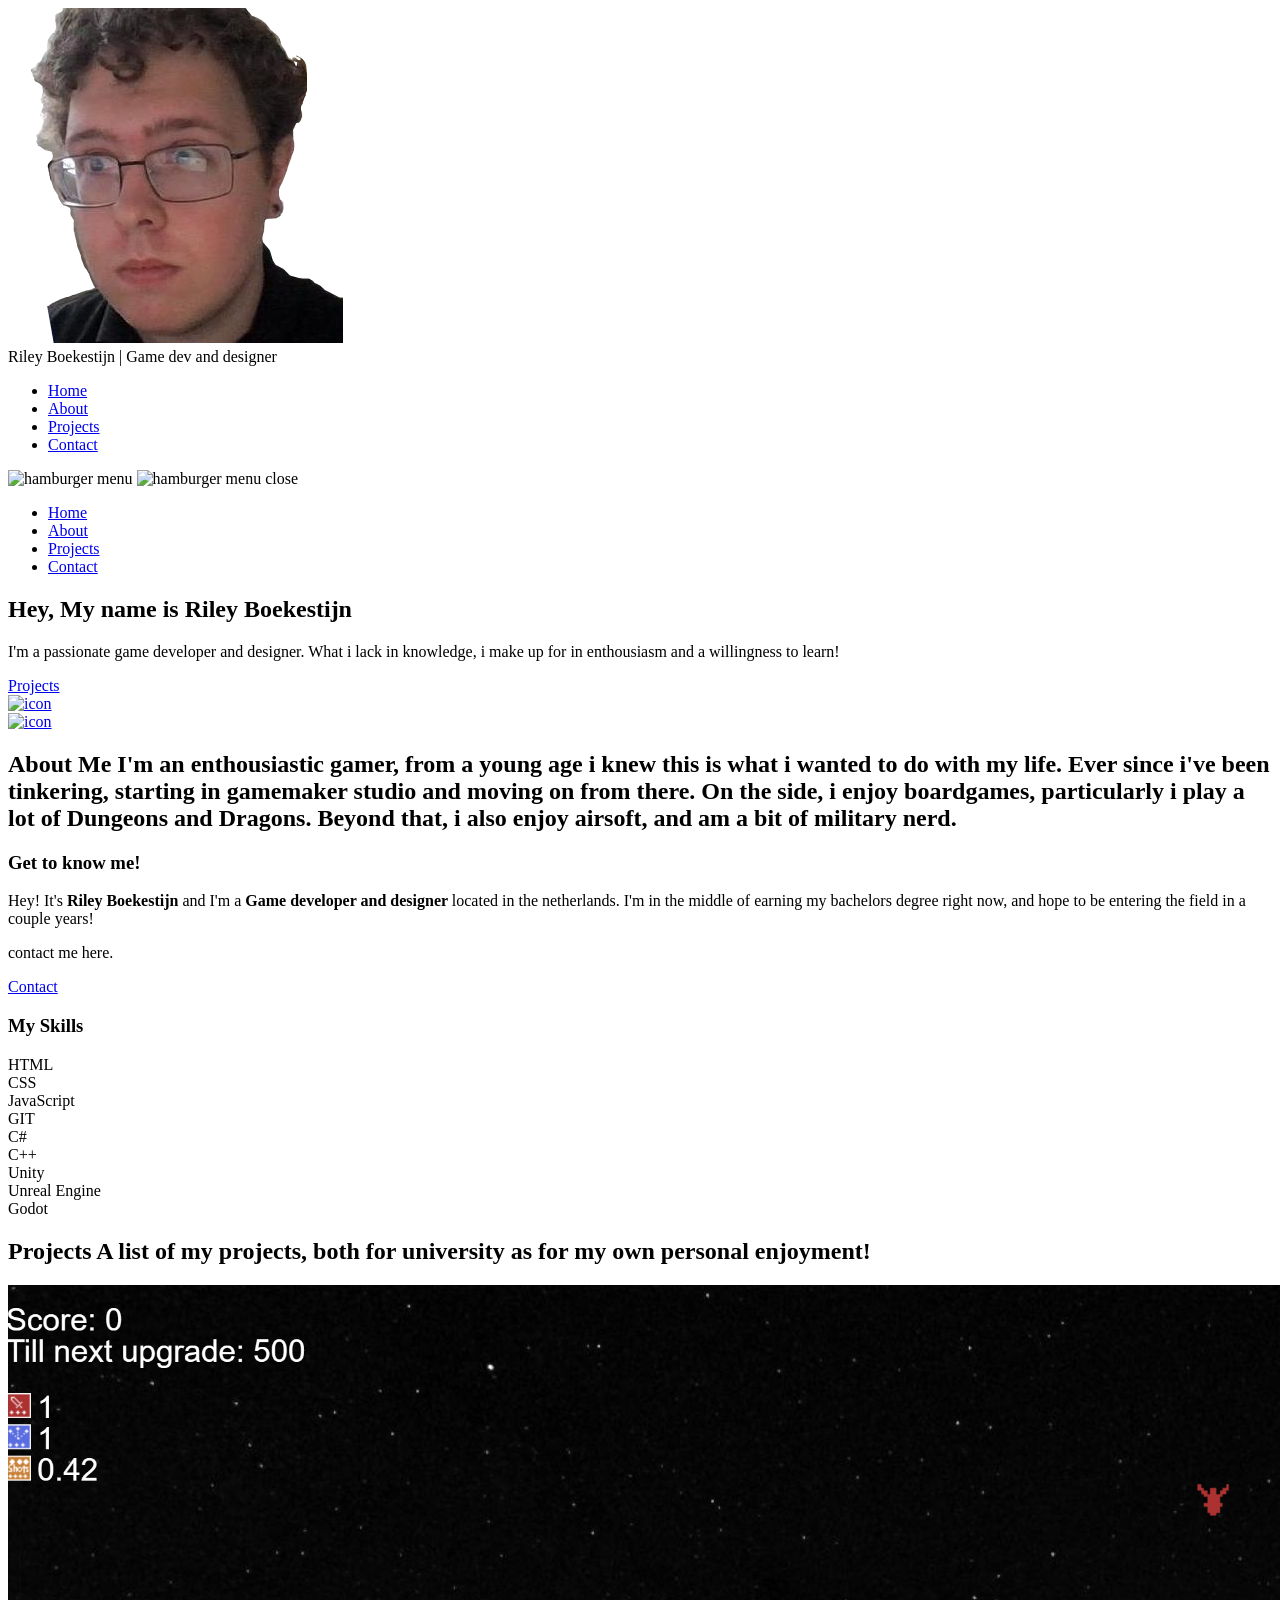
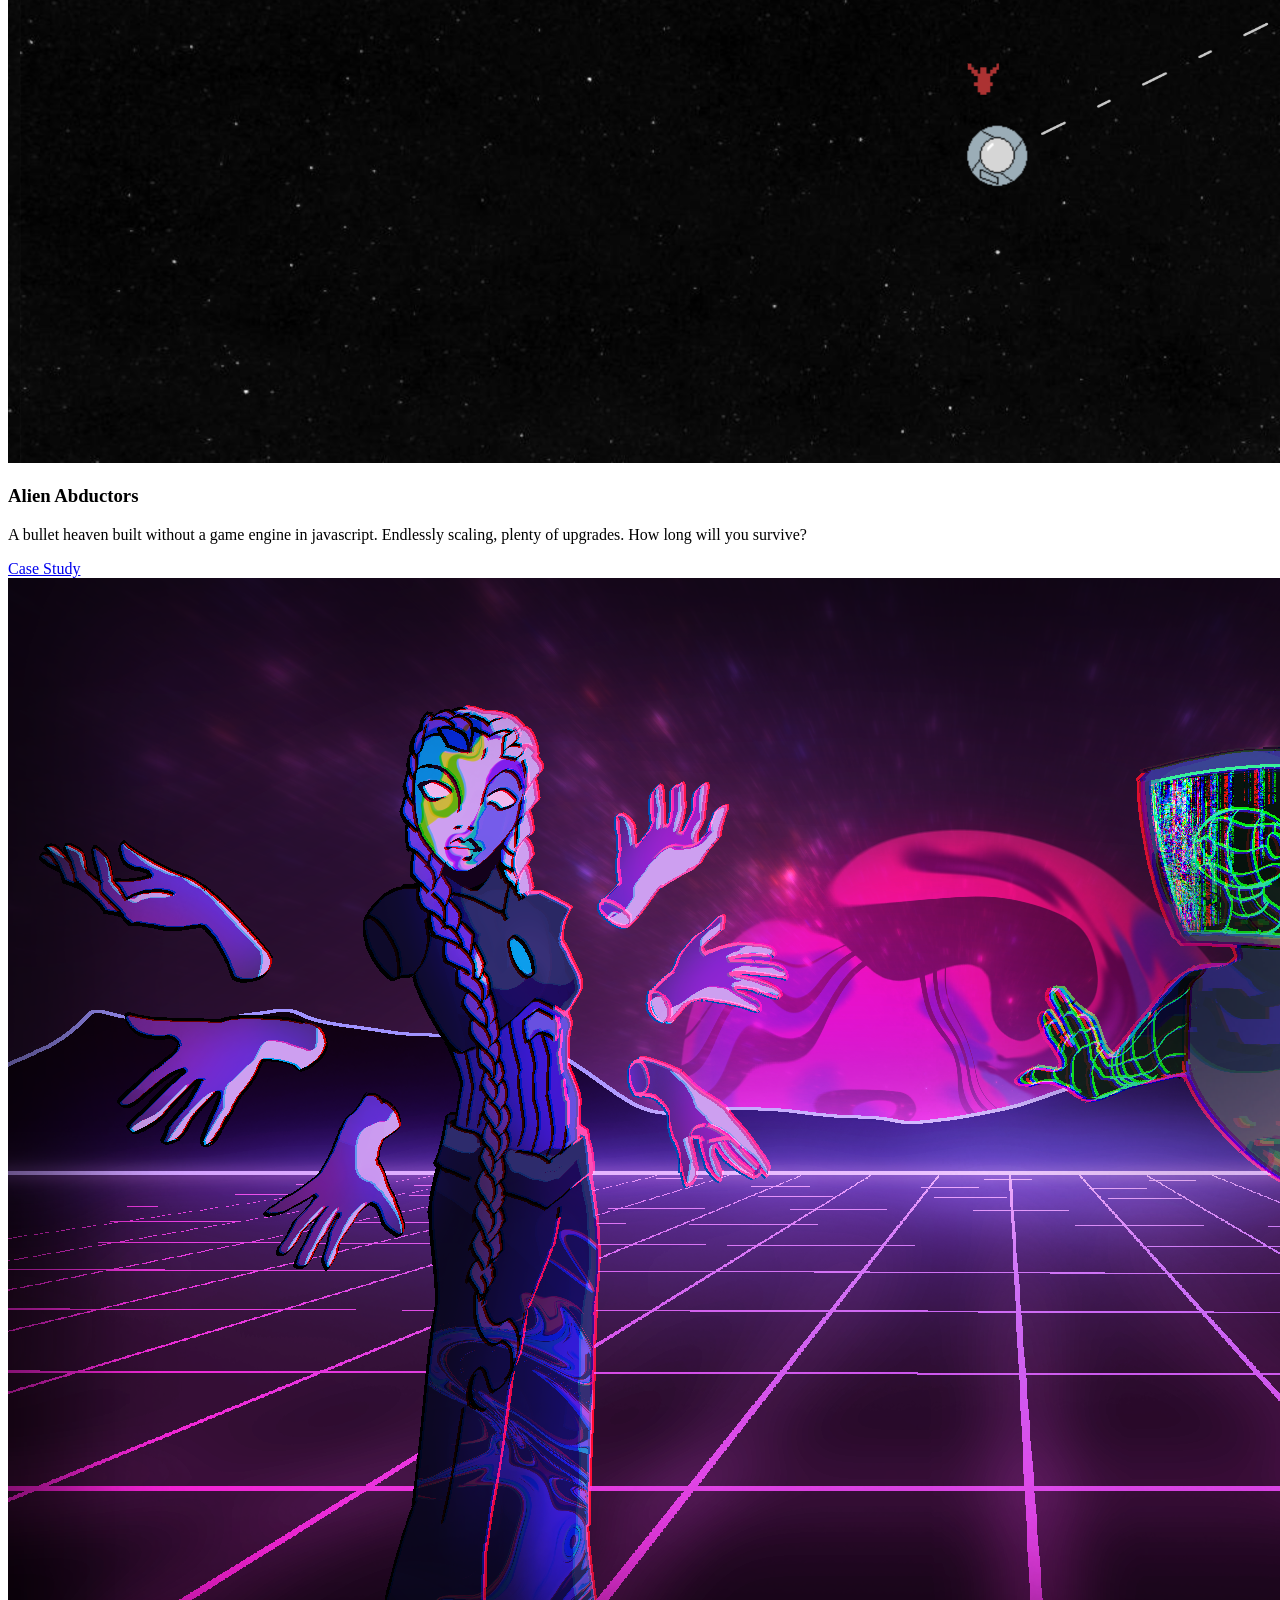
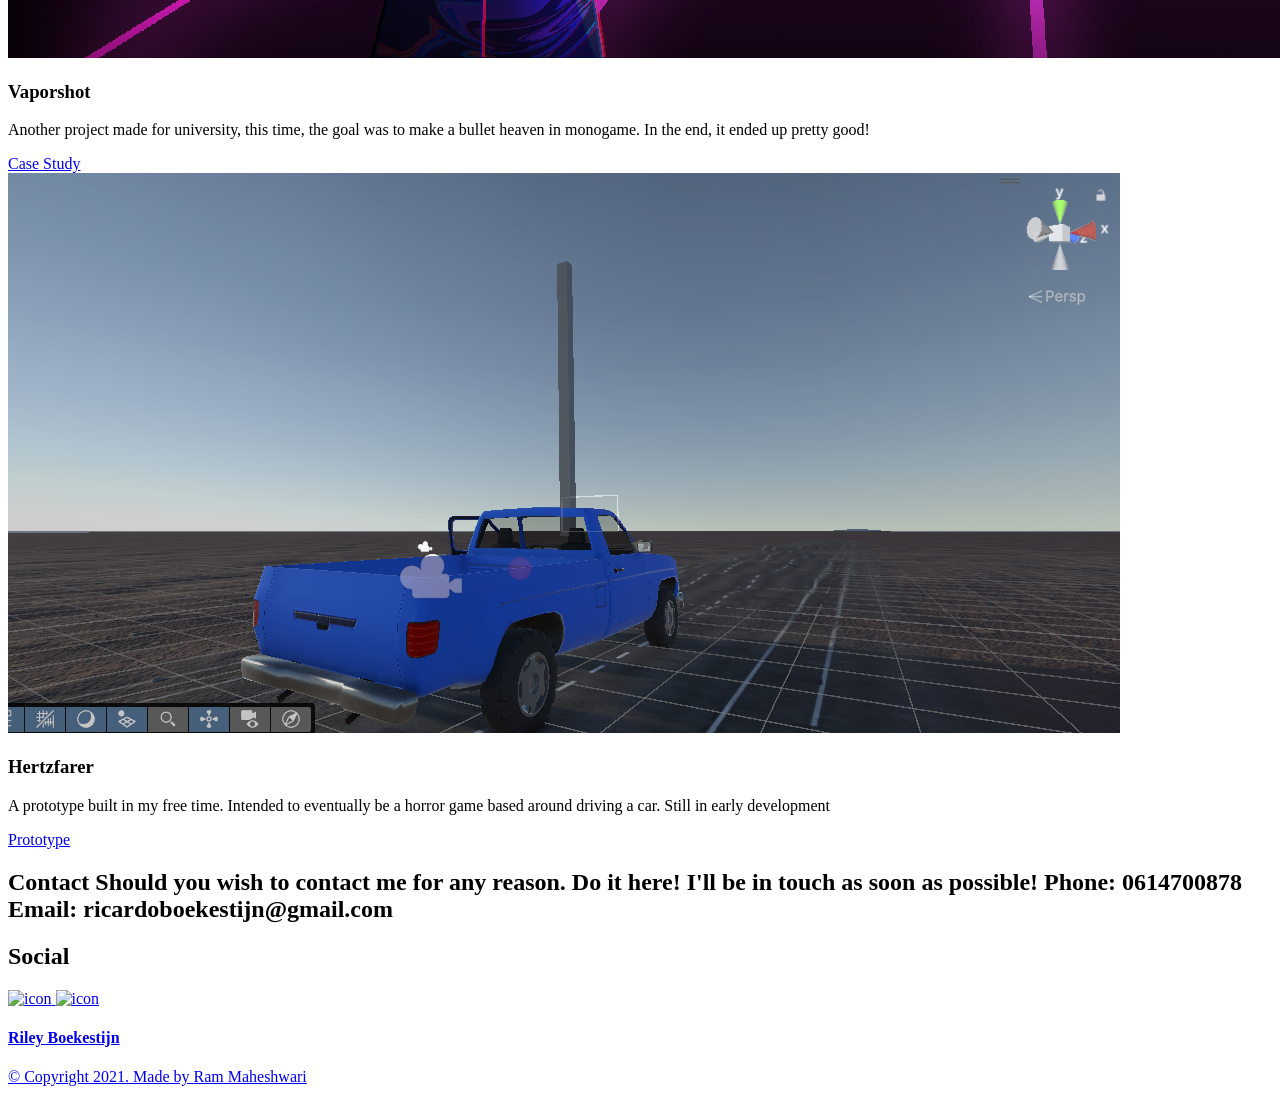
==== index.html @ 30e6d658 "initial commit" ====
<!DOCTYPE html>
<html lang="en">
  <head>
    <meta charset="UTF-8" />
    <meta name="viewport" content="width=device-width, initial-scale=1.0" />
    <meta http-equiv="X-UA-Compatible" content="ie=edge" />
    <title>Riley Boekestijn, Game developer</title>
    <meta name="description" content="Portfolio Template for Developer" />

    <link rel="stylesheet" href="css/style.css" />

    <link rel="preconnect" href="https://fonts.googleapis.com" />
    <link rel="preconnect" href="https://fonts.gstatic.com" crossorigin />
    <link
      href="https://fonts.googleapis.com/css2?family=Source+Sans+Pro:wght@400;600;700;900&display=swap"
      rel="stylesheet"
    />
  </head>
  <body>
    <header class="header">
      <div class="header__content">
        <div class="header__logo-container">
          <div class="header__logo-img-cont">
            <img
              src="./assets/png/me.png"
              alt="Ram Maheshwari Logo Image"
              class="header__logo-img"
            />
          </div>
          <span class="header__logo-sub">Riley Boekestijn | Game dev and designer</span>
        </div>
        <div class="header__main">
          <ul class="header__links">
            <li class="header__link-wrapper">
              <a href="./index.html" class="header__link"> Home </a>
            </li>
            <li class="header__link-wrapper">
              <a href="./index.html#about" class="header__link">About </a>
            </li>
            <li class="header__link-wrapper">
              <a href="./index.html#projects" class="header__link">
                Projects
              </a>
            </li>
            <li class="header__link-wrapper">
              <a href="./index.html#contact" class="header__link"> Contact </a>
            </li>
          </ul>
          <div class="header__main-ham-menu-cont">
            <img
              src="./assets/svg/ham-menu.svg"
              alt="hamburger menu"
              class="header__main-ham-menu"
            />
            <img
              src="./assets/svg/ham-menu-close.svg"
              alt="hamburger menu close"
              class="header__main-ham-menu-close d-none"
            />
          </div>
        </div>
      </div>
      <div class="header__sm-menu">
        <div class="header__sm-menu-content">
          <ul class="header__sm-menu-links">
            <li class="header__sm-menu-link">
              <a href="./index.html"> Home </a>
            </li>

            <li class="header__sm-menu-link">
              <a href="./index.html#about"> About </a>
            </li>

            <li class="header__sm-menu-link">
              <a href="./index.html#projects"> Projects </a>
            </li>

            <li class="header__sm-menu-link">
              <a href="./index.html#contact"> Contact </a>
            </li>
          </ul>
        </div>
      </div>
    </header>
    <section class="home-hero">
      <div class="home-hero__content">
        <h1 class="heading-primary">Hey, My name is Riley Boekestijn</h1>
        <div class="home-hero__info">
          <p class="text-primary">
              I'm a passionate game developer and designer. What i lack in knowledge, i make up for in enthousiasm and
              a willingness to learn!
          </p>
        </div>
        <div class="home-hero__cta">
          <a href="#projects" class="btn btn--bg">Projects</a>
        </div>
      </div>
      <div class="home-hero__socials">
        <div class="home-hero__social">
          <a href="https://www.linkedin.com/in/ricardo-boekestijn-013bb01bb" class="home-hero__social-icon-link">
            <img
              src="./assets/png/linkedin-ico.png"
              alt="icon"
              class="home-hero__social-icon"
            />
          </a>
        </div>
        <div class="home-hero__social">
          <a href="https://github.com/Ricco5573" class="home-hero__social-icon-link">
            <img
              src="./assets/png/github-ico.png"
              alt="icon"
              class="home-hero__social-icon"
            />
          </a>
        </div>
      </div>
      <div class="home-hero__mouse-scroll-cont">
        <div class="mouse"></div>
      </div>
    </section>
    <section id="about" class="about sec-pad">
      <div class="main-container">
        <h2 class="heading heading-sec heading-sec__mb-med">
          <span class="heading-sec__main">About Me</span>
          <span class="heading-sec__sub">
            I'm an enthousiastic gamer, from a young age i knew this is what i wanted to do with my life.
            Ever since i've been tinkering, starting in gamemaker studio and moving on from there.
            On the side, i enjoy boardgames, particularly i play a lot of Dungeons and Dragons. 
            Beyond that, i also enjoy airsoft, and am a bit of military nerd.
          </span>
        </h2>
        <div class="about__content">
          <div class="about__content-main">
            <h3 class="about__content-title">Get to know me!</h3>
            <div class="about__content-details">
              <p class="about__content-details-para">
                Hey! It's
                <strong>Riley Boekestijn</strong>
                and I'm a <strong> Game developer and designer </strong> located in
                the netherlands. I'm in the middle of earning my bachelors degree right now, 
                and hope to be entering the field in a couple years! 
              </p>
              <p class="about__content-details-para">
                contact me here.
              </p>
            </div>
            <a href="#contact" class="btn btn--med btn--theme dynamicBgClr"
              >Contact</a
            >
          </div>
          <div class="about__content-skills">
            <h3 class="about__content-title">My Skills</h3>
            <div class="skills">
              <div class="skills__skill">HTML</div>
              <div class="skills__skill">CSS</div>
              <div class="skills__skill">JavaScript</div>
              <div class="skills__skill">GIT</div>
              <div class="skills__skill">C#</div>
              <div class="skills__skill">C++</div>
              <div class="skills__skill">Unity</div>
              <div class="skills__skill">Unreal Engine</div>
              <div class="skills__skill">Godot</div>
            </div>
          </div>
        </div>
      </div>
    </section>
    <section id="projects" class="projects sec-pad">
      <div class="main-container">
        <h2 class="heading heading-sec heading-sec__mb-bg">
          <span class="heading-sec__main">Projects</span>
          <span class="heading-sec__sub">
            A list of my projects, both for university as for my own personal enjoyment!
          </span>
        </h2>

        <div class="projects__content">
          <div class="projects__row">
            <div class="projects__row-img-cont">
              <img
                src="./assets/png/Game1.png"
                alt="Software Screenshot"
                class="projects__row-img"
                loading="lazy"
              />
            </div>
            <div class="projects__row-content">
              <h3 class="projects__row-content-title">Alien Abductors</h3>
              <p class="projects__row-content-desc">
                A bullet heaven built without a game engine in javascript.
                Endlessly scaling, plenty of upgrades. How long will you survive?
              </p>
              <a
                href="./project-1.html"
                class="btn btn--med btn--theme dynamicBgClr"
                target="_blank"
                >Case Study</a
              >
            </div>
          </div>
          <div class="projects__row">
            <div class="projects__row-img-cont">
              <img
                src="./assets/png/Game2.png"
                alt="Software Screenshot"
                class="projects__row-img"
                loading="lazy"
              />
            </div>
            <div class="projects__row-content">
              <h3 class="projects__row-content-title">Vaporshot</h3>
              <p class="projects__row-content-desc">
                Another project made for university, this time, the goal was to make a 
                bullet heaven in monogame. In the end, it ended up pretty good!
              </p>
              <a
                href="./project-2.html"
                class="btn btn--med btn--theme dynamicBgClr"
                target="_blank"
                >Case Study</a
              >
            </div>
          </div>
          <div class="projects__row">
            <div class="projects__row-img-cont">
              <img
                src="./assets/png//prototype.png"
                alt="Software Screenshot"
                class="projects__row-img"
                loading="lazy"
              />
            </div>
            <div class="projects__row-content">
              <h3 class="projects__row-content-title">Hertzfarer</h3>
              <p class="projects__row-content-desc">
                A prototype built in my free time. Intended to eventually be a horror game based around
                driving a car. Still in early development
              </p>
              <a
                href="./project-3.html"
                class="btn btn--med btn--theme dynamicBgClr"
                target="_blank"
                >Prototype</a
              >
            </div>
          </div>
        </div>
      </div>
    </section>
    <section id="contact" class="contact sec-pad dynamicBg">
      <div class="main-container">
        <h2 class="heading heading-sec heading-sec__mb-med">
          <span class="heading-sec__main heading-sec__main--lt">Contact</span>
          <span class="heading-sec__sub heading-sec__sub--lt">
            Should you wish to contact me for any reason. Do it here! I'll be in touch as soon as possible!
          </span>
          <span class="heading-sec__sub heading-sec__sub--lt">
            Phone: 0614700878
            Email: ricardoboekestijn@gmail.com  
          </span>
        </h2>
      </div>
    </section>
    <footer class="main-footer">
      <div class="main-container">
        <div class="main-footer__upper">
          <div class="main-footer__row main-footer__row-1">
            <h2 class="heading heading-sm main-footer__heading-sm">
              <span>Social</span>
            </h2>
            <div class="main-footer__social-cont">
              <a target="_blank" rel="noreferrer" href="https://www.linkedin.com/in/ricardo-boekestijn-013bb01bb">
                <img
                  class="main-footer__icon"
                  src="./assets/png/linkedin-ico.png"
                  alt="icon"
                />
              </a>
              <a target="_blank" rel="noreferrer" href="https://github.com/Ricco5573">
                <img
                  class="main-footer__icon"
                  src="./assets/png/github-ico.png"
                  alt="icon"
                />
            </div>
          </div>
          <div class="main-footer__row main-footer__row-2">
            <h4 class="heading heading-sm text-lt">Riley Boekestijn</h4>
            <p class="main-footer__short-desc">
              
            </p>
          </div>
        </div>

        <!-- If you give me some credit or shoutout here by linking to my website, then it will be a big thing for me and will help me a lot :) -->
        <div class="main-footer__lower">
          &copy; Copyright 2021. Made by
          <a rel="noreferrer" target="_blank" href="https://rammaheshwari.com"
            >Ram Maheshwari</a
          >
        </div>
      </div>
    </footer>

    <script src="./index.js"></script>
  </body>
</html>
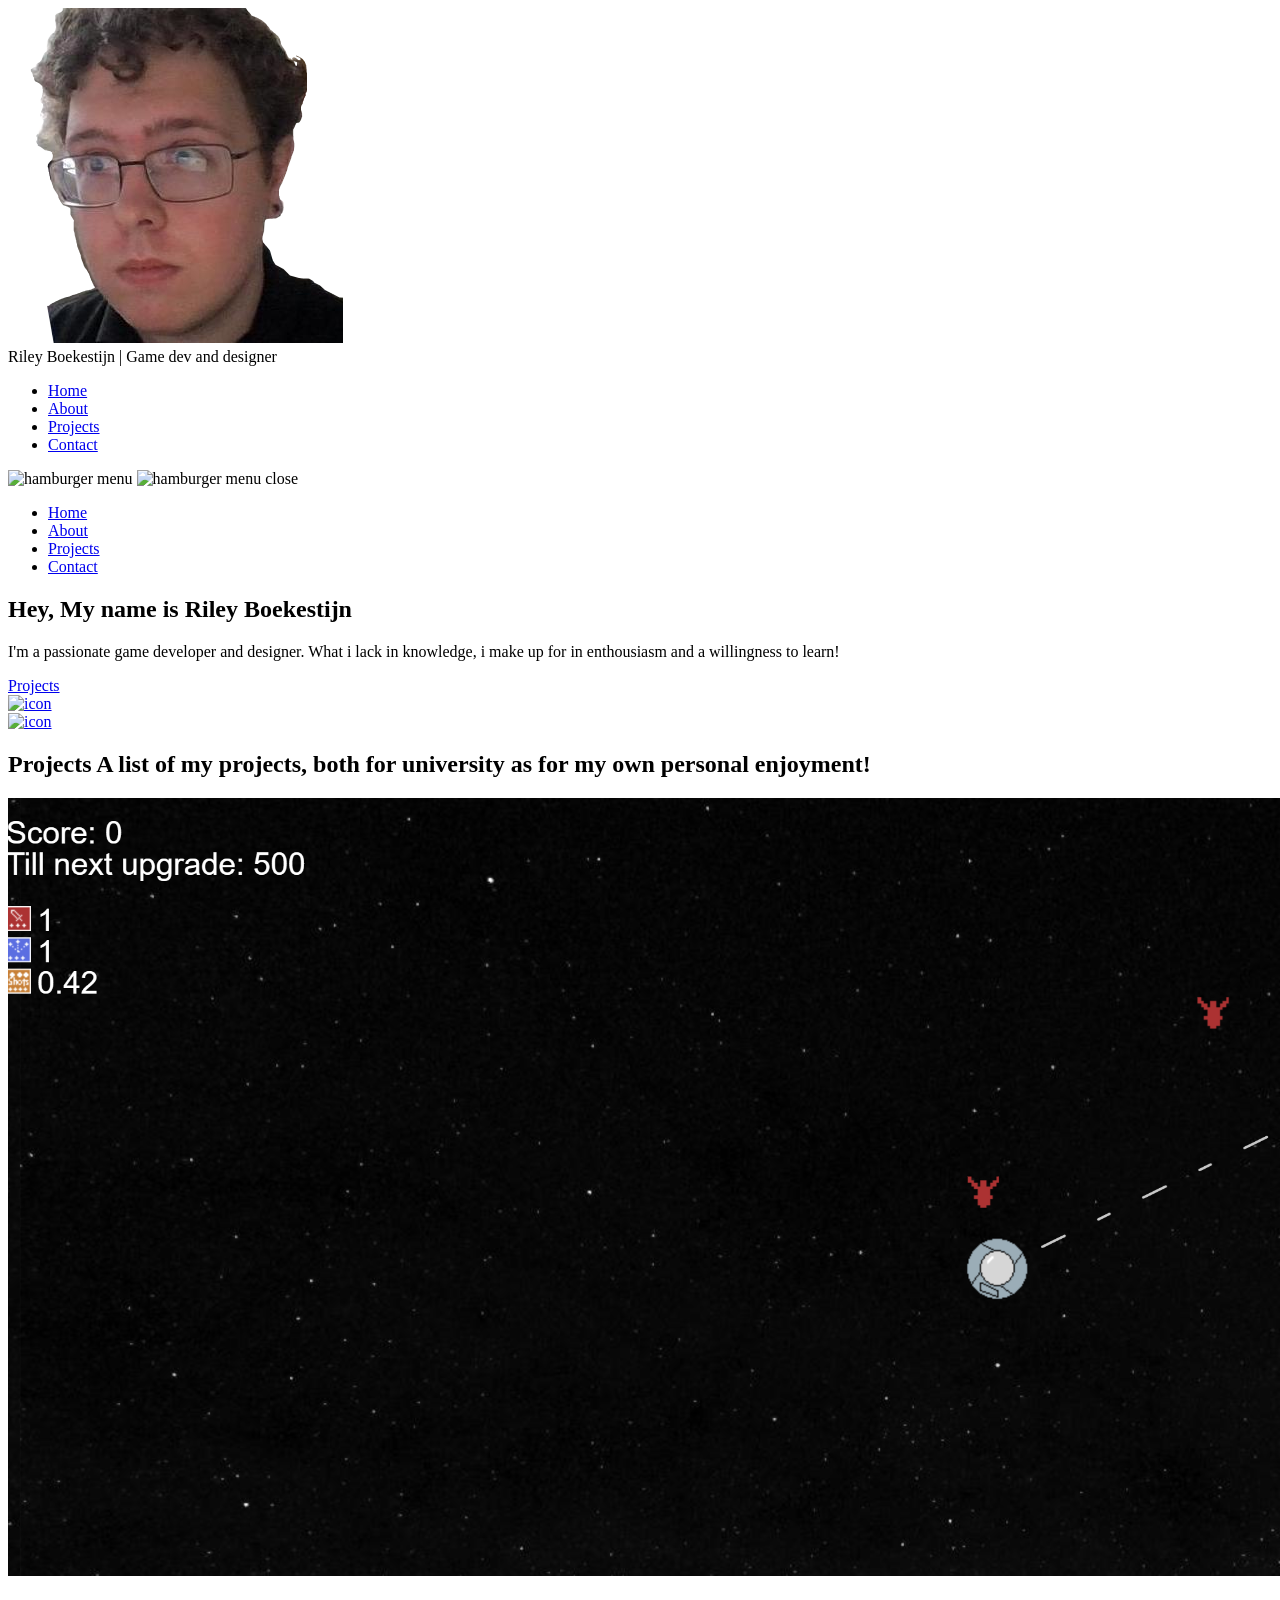
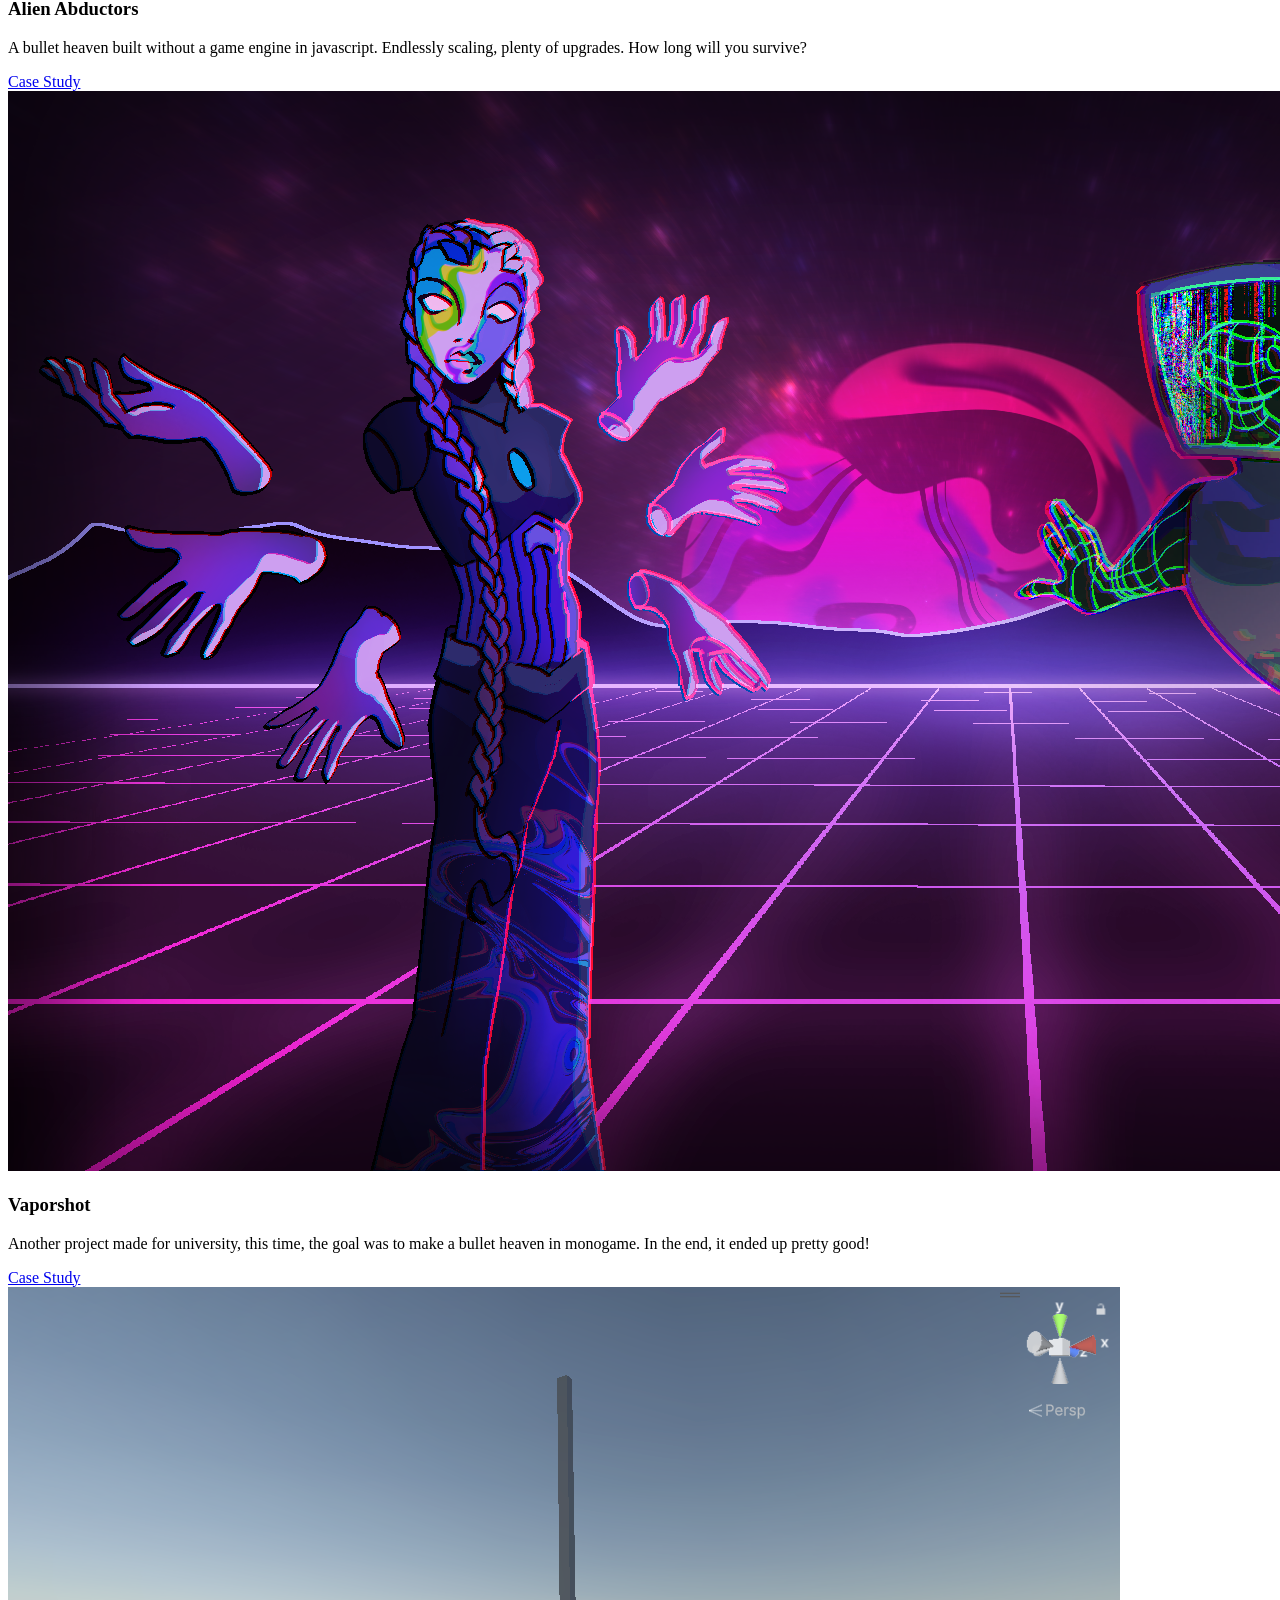
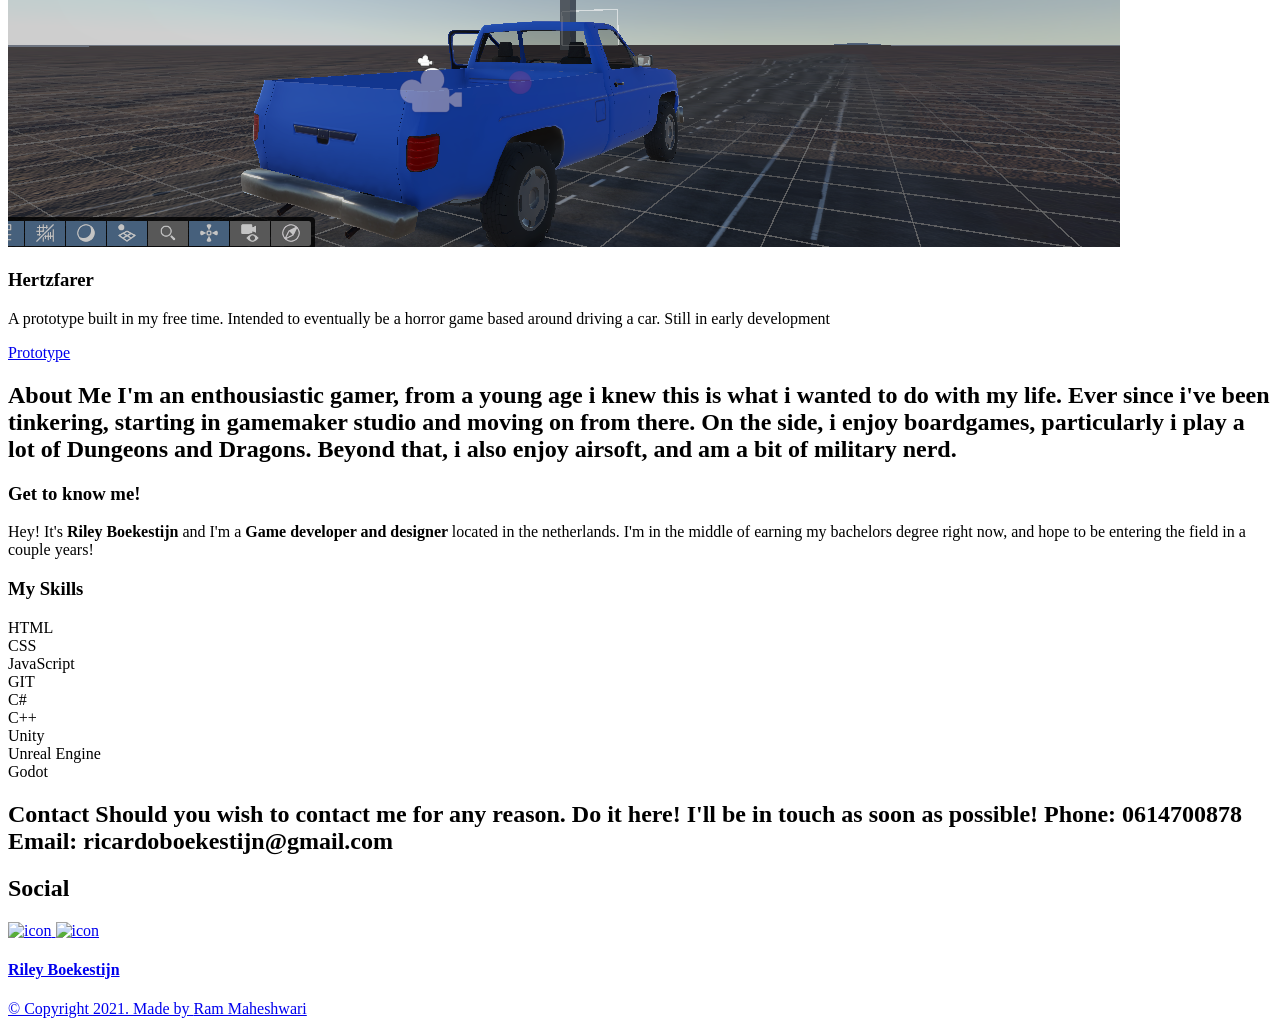
==== commit 26c92bf0: "restructured main page" ====
--- a/index.html
+++ b/index.html
@@ -117,6 +117,88 @@
       </div>
       <div class="home-hero__mouse-scroll-cont">
         <div class="mouse"></div>
+      </div>
+    </section>
+    <section id="projects" class="projects sec-pad">
+      <div class="main-container">
+        <h2 class="heading heading-sec heading-sec__mb-bg">
+          <span class="heading-sec__main">Projects</span>
+          <span class="heading-sec__sub">
+            A list of my projects, both for university as for my own personal enjoyment!
+          </span>
+        </h2>
+
+        <div class="projects__content">
+          <div class="projects__row">
+            <div class="projects__row-img-cont">
+              <img
+                src="./assets/png/Game1.png"
+                alt="Software Screenshot"
+                class="projects__row-img"
+                loading="lazy"
+              />
+            </div>
+            <div class="projects__row-content">
+              <h3 class="projects__row-content-title">Alien Abductors</h3>
+              <p class="projects__row-content-desc">
+                A bullet heaven built without a game engine in javascript.
+                Endlessly scaling, plenty of upgrades. How long will you survive?
+              </p>
+              <a
+                href="./project-1.html"
+                class="btn btn--med btn--theme dynamicBgClr"
+                target="_blank"
+                >Case Study</a
+              >
+            </div>
+          </div>
+          <div class="projects__row">
+            <div class="projects__row-img-cont">
+              <img
+                src="./assets/png/Game2.png"
+                alt="Software Screenshot"
+                class="projects__row-img"
+                loading="lazy"
+              />
+            </div>
+            <div class="projects__row-content">
+              <h3 class="projects__row-content-title">Vaporshot</h3>
+              <p class="projects__row-content-desc">
+                Another project made for university, this time, the goal was to make a 
+                bullet heaven in monogame. In the end, it ended up pretty good!
+              </p>
+              <a
+                href="./project-2.html"
+                class="btn btn--med btn--theme dynamicBgClr"
+                target="_blank"
+                >Case Study</a
+              >
+            </div>
+          </div>
+          <div class="projects__row">
+            <div class="projects__row-img-cont">
+              <img
+                src="./assets/png//prototype.png"
+                alt="Software Screenshot"
+                class="projects__row-img"
+                loading="lazy"
+              />
+            </div>
+            <div class="projects__row-content">
+              <h3 class="projects__row-content-title">Hertzfarer</h3>
+              <p class="projects__row-content-desc">
+                A prototype built in my free time. Intended to eventually be a horror game based around
+                driving a car. Still in early development
+              </p>
+              <a
+                href="./project-3.html"
+                class="btn btn--med btn--theme dynamicBgClr"
+                target="_blank"
+                >Prototype</a
+              >
+            </div>
+          </div>
+        </div>
       </div>
     </section>
     <section id="about" class="about sec-pad">
@@ -141,13 +223,6 @@
                 the netherlands. I'm in the middle of earning my bachelors degree right now, 
                 and hope to be entering the field in a couple years! 
               </p>
-              <p class="about__content-details-para">
-                contact me here.
-              </p>
-            </div>
-            <a href="#contact" class="btn btn--med btn--theme dynamicBgClr"
-              >Contact</a
-            >
           </div>
           <div class="about__content-skills">
             <h3 class="about__content-title">My Skills</h3>
@@ -166,88 +241,7 @@
         </div>
       </div>
     </section>
-    <section id="projects" class="projects sec-pad">
-      <div class="main-container">
-        <h2 class="heading heading-sec heading-sec__mb-bg">
-          <span class="heading-sec__main">Projects</span>
-          <span class="heading-sec__sub">
-            A list of my projects, both for university as for my own personal enjoyment!
-          </span>
-        </h2>
-
-        <div class="projects__content">
-          <div class="projects__row">
-            <div class="projects__row-img-cont">
-              <img
-                src="./assets/png/Game1.png"
-                alt="Software Screenshot"
-                class="projects__row-img"
-                loading="lazy"
-              />
-            </div>
-            <div class="projects__row-content">
-              <h3 class="projects__row-content-title">Alien Abductors</h3>
-              <p class="projects__row-content-desc">
-                A bullet heaven built without a game engine in javascript.
-                Endlessly scaling, plenty of upgrades. How long will you survive?
-              </p>
-              <a
-                href="./project-1.html"
-                class="btn btn--med btn--theme dynamicBgClr"
-                target="_blank"
-                >Case Study</a
-              >
-            </div>
-          </div>
-          <div class="projects__row">
-            <div class="projects__row-img-cont">
-              <img
-                src="./assets/png/Game2.png"
-                alt="Software Screenshot"
-                class="projects__row-img"
-                loading="lazy"
-              />
-            </div>
-            <div class="projects__row-content">
-              <h3 class="projects__row-content-title">Vaporshot</h3>
-              <p class="projects__row-content-desc">
-                Another project made for university, this time, the goal was to make a 
-                bullet heaven in monogame. In the end, it ended up pretty good!
-              </p>
-              <a
-                href="./project-2.html"
-                class="btn btn--med btn--theme dynamicBgClr"
-                target="_blank"
-                >Case Study</a
-              >
-            </div>
-          </div>
-          <div class="projects__row">
-            <div class="projects__row-img-cont">
-              <img
-                src="./assets/png//prototype.png"
-                alt="Software Screenshot"
-                class="projects__row-img"
-                loading="lazy"
-              />
-            </div>
-            <div class="projects__row-content">
-              <h3 class="projects__row-content-title">Hertzfarer</h3>
-              <p class="projects__row-content-desc">
-                A prototype built in my free time. Intended to eventually be a horror game based around
-                driving a car. Still in early development
-              </p>
-              <a
-                href="./project-3.html"
-                class="btn btn--med btn--theme dynamicBgClr"
-                target="_blank"
-                >Prototype</a
-              >
-            </div>
-          </div>
-        </div>
-      </div>
-    </section>
+    
     <section id="contact" class="contact sec-pad dynamicBg">
       <div class="main-container">
         <h2 class="heading heading-sec heading-sec__mb-med">
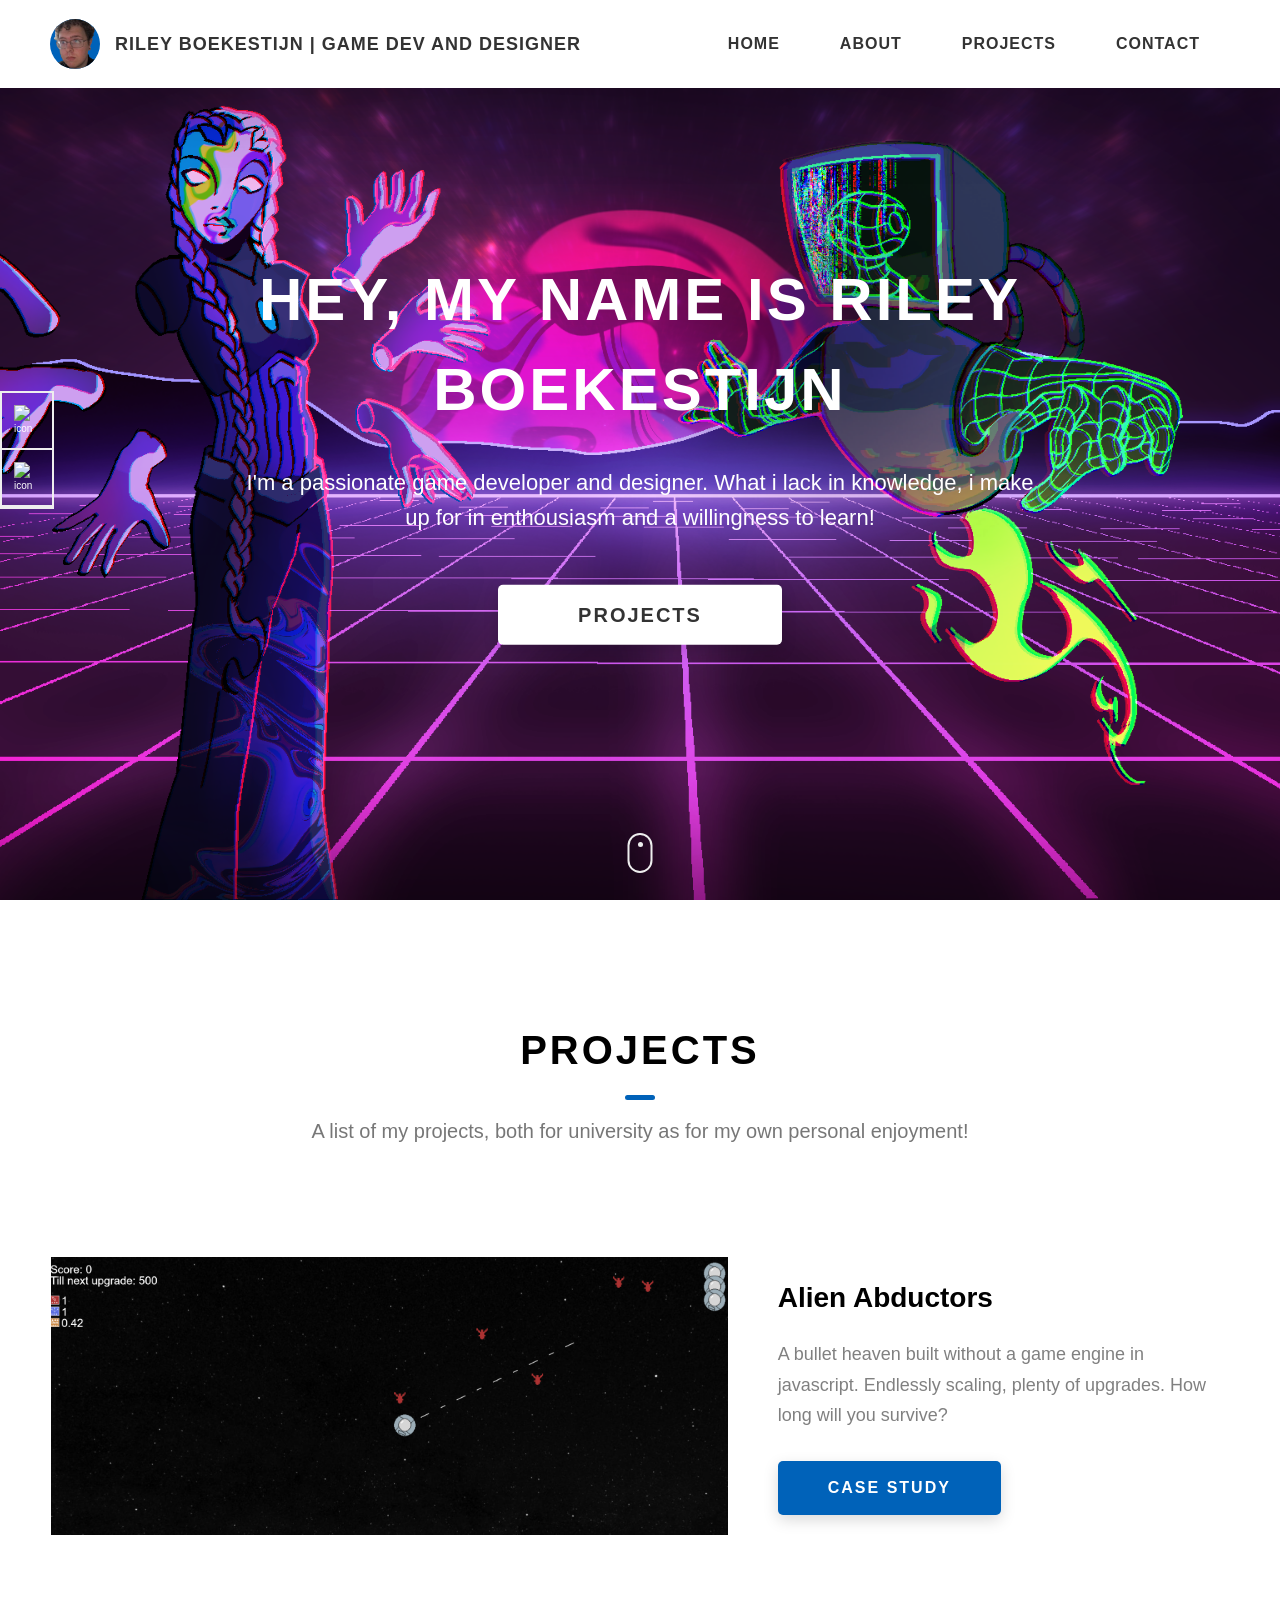
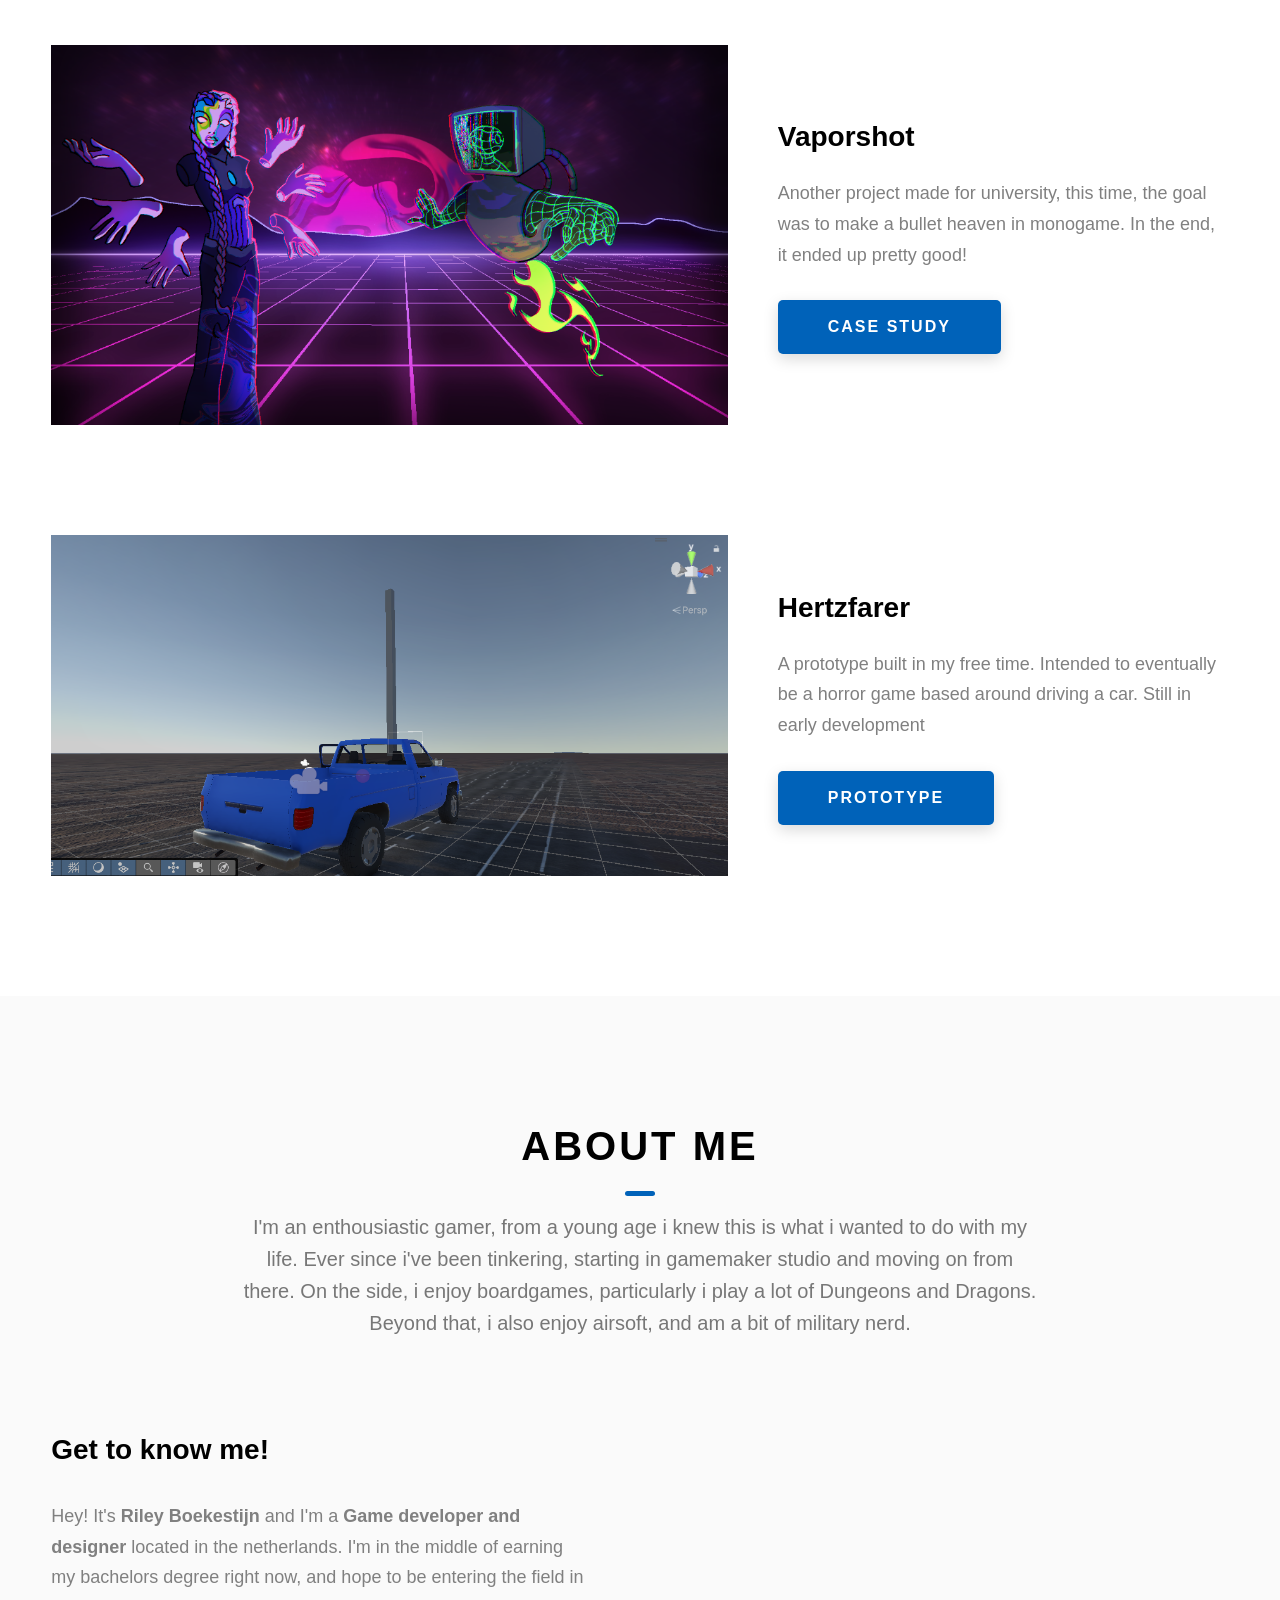
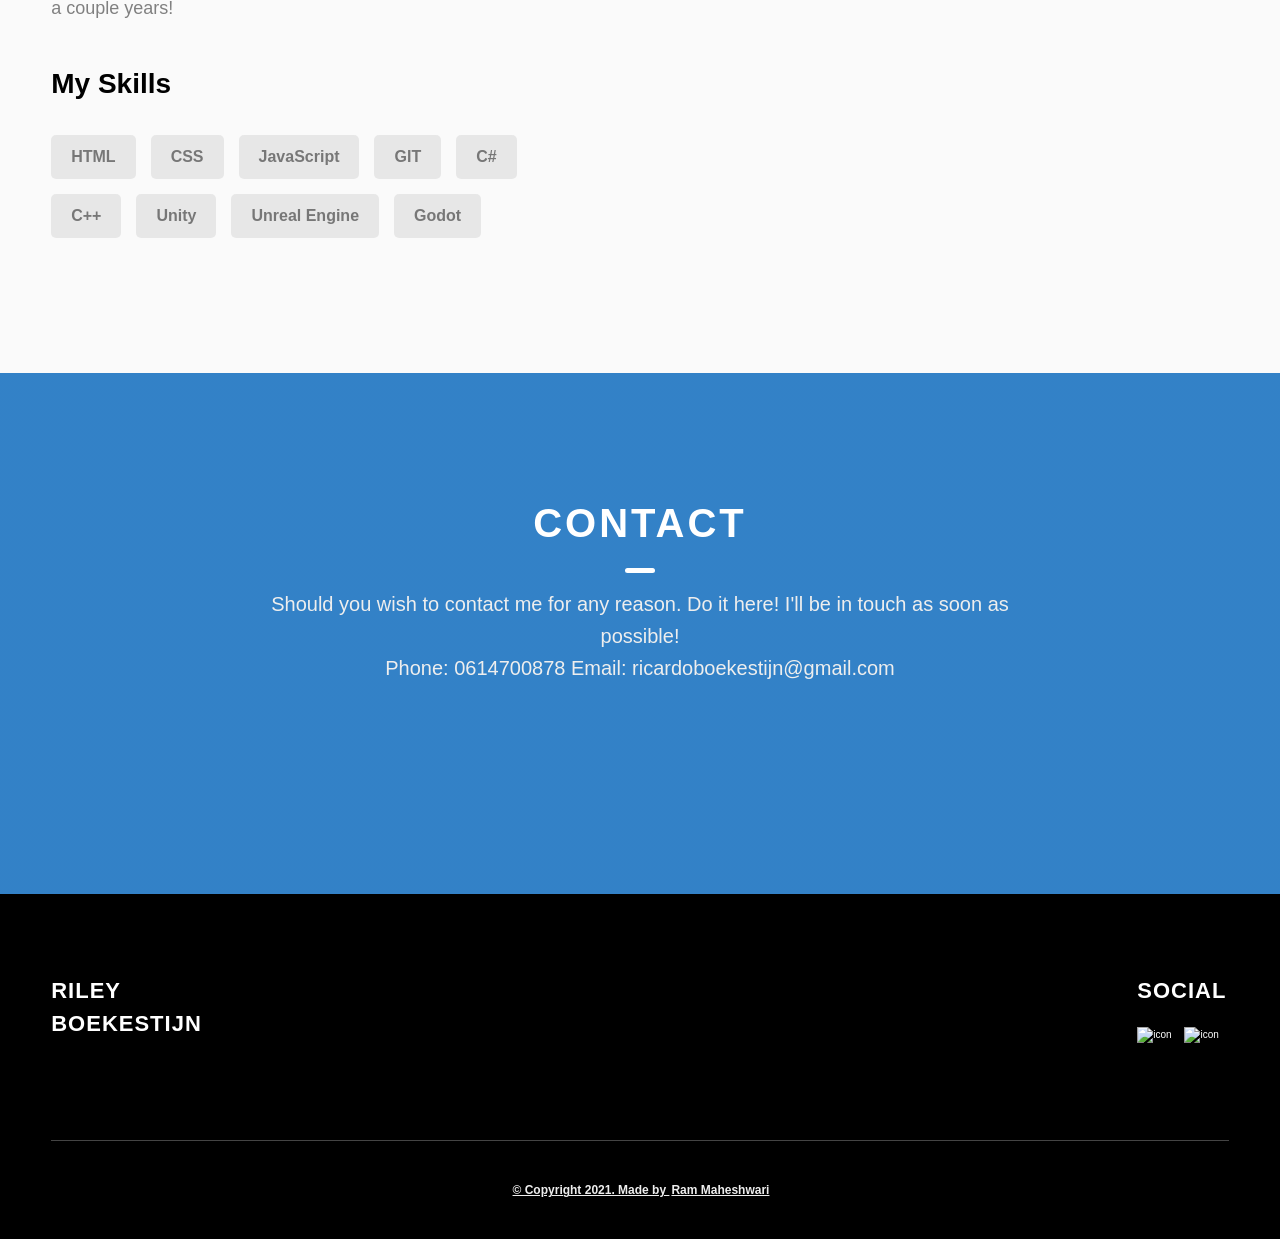
==== commit 660af86a: "added a background gallery that scrolls through images" ====
--- a/index.html
+++ b/index.html
@@ -1,4 +1,5 @@
 <!DOCTYPE html>
+
 <html lang="en">
   <head>
     <meta charset="UTF-8" />
@@ -16,6 +17,10 @@
       rel="stylesheet"
     />
   </head>
+   <script type="text/javascript" src="https://code.jquery.com/jquery-1.7.1.min.js">
+ 
+}
+</script>
   <body>
     <header class="header">
       <div class="header__content">
--- a/css/style.css
+++ b/css/style.css
@@ -0,0 +1,705 @@
+/*
+0 - 600px:      Phone
+600 - 900px:    Tablet portrait
+900 - 1200px:   Tablet landscape
+[1200 - 1800] is where our normal styles apply
+1800px + :      Big desktop
+$breakpoint arguement choices:
+- phone
+- tab-port
+- tab-land
+- big-desktop
+
+Inside media queries 1em is always 16px i.e 1em = 16px at every screen size only inside media queries
+*/
+
+*,
+*::after,
+*::before {
+  margin: 0;
+  padding: 0;
+  box-sizing: inherit;
+  font-family: inherit; }
+
+html {
+  font-size: 62.5%;
+  scroll-behavior: smooth; }
+  @media only screen and (max-width: 75em) {
+    html {
+      font-size: 59%; } }
+  @media only screen and (max-width: 56.25em) {
+    html {
+      font-size: 56%; } }
+  @media only screen and (min-width: 112.5em) {
+    html {
+      font-size: 65%; } }
+
+body {
+  box-sizing: border-box;
+  position: relative;
+  line-height: 1.5;
+  font-family: sans-serif;
+  overflow-x: hidden;
+  overflow-y: scroll;
+  font-family: 'Source Sans Pro', sans-serif; }
+
+a {
+  text-decoration: none;
+  color: inherit; }
+
+li {
+  list-style: none; }
+
+input:focus,
+button:focus,
+a:focus,
+textarea:focus {
+  outline: none; }
+
+button {
+  border: none;
+  cursor: pointer; }
+
+textarea {
+  resize: none; }
+
+.heading-primary {
+  font-size: 6rem;
+  text-transform: uppercase;
+  letter-spacing: 3px;
+  text-align: center; }
+  @media only screen and (max-width: 37.5em) {
+    .heading-primary {
+      font-size: 4.5rem; } }
+
+.heading-sec__mb-bg {
+  margin-bottom: 11rem; }
+  @media only screen and (max-width: 56.25em) {
+    .heading-sec__mb-bg {
+      margin-bottom: 8rem; } }
+
+.heading-sec__mb-med {
+  margin-bottom: 9rem; }
+  @media only screen and (max-width: 56.25em) {
+    .heading-sec__mb-med {
+      margin-bottom: 8rem; } }
+
+.heading-sec__main {
+  display: block;
+  font-size: 4rem;
+  text-transform: uppercase;
+  letter-spacing: 1px;
+  letter-spacing: 3px;
+  text-align: center;
+  margin-bottom: 3.5rem;
+  position: relative; }
+  .heading-sec__main--lt {
+    color: #fff; }
+    .heading-sec__main--lt::after {
+      content: '';
+      background: #fff !important; }
+  .heading-sec__main::after {
+    content: '';
+    position: absolute;
+    top: calc(100% + 1.5rem);
+    height: 5px;
+    width: 3rem;
+    background: #0062b9;
+    left: 50%;
+    transform: translateX(-50%);
+    border-radius: 5px; }
+    @media only screen and (max-width: 37.5em) {
+      .heading-sec__main::after {
+        top: calc(100% + 1.2rem); } }
+
+.heading-sec__sub {
+  display: block;
+  text-align: center;
+  color: #777;
+  font-size: 2rem;
+  font-weight: 500;
+  max-width: 80rem;
+  margin: auto;
+  line-height: 1.6; }
+  @media only screen and (max-width: 37.5em) {
+    .heading-sec__sub {
+      font-size: 1.8rem; } }
+  .heading-sec__sub--lt {
+    color: #eee; }
+
+.heading-sm {
+  font-size: 2.2rem;
+  text-transform: uppercase;
+  letter-spacing: 1px; }
+
+.main-container {
+  max-width: 120rem;
+  margin: auto;
+  width: 92%; }
+
+.btn {
+  background: #fff;
+  color: #333;
+  text-transform: uppercase;
+  letter-spacing: 2px;
+  display: inline-block;
+  font-weight: 700;
+  border-radius: 5px;
+  box-shadow: 0 5px 15px 0 rgba(0, 0, 0, 0.15);
+  transition: transform .3s; }
+  .btn:hover {
+    transform: translateY(-3px); }
+  .btn--bg {
+    padding: 1.5rem 8rem;
+    font-size: 2rem; }
+  .btn--med {
+    padding: 1.5rem 5rem;
+    font-size: 1.6rem; }
+  .btn--theme {
+    background: #0062b9;
+    color: #fff; }
+  .btn--theme-inv {
+    color: #0062b9;
+    background: #fff;
+    border: 2px solid #0062b9;
+    box-shadow: none;
+    padding: calc(1.5rem - 2px) calc(5rem - 2px); }
+
+.sec-pad {
+  padding: 12rem 0; }
+  @media only screen and (max-width: 56.25em) {
+    .sec-pad {
+      padding: 8rem 0; } }
+
+.text-primary {
+  color: #fff;
+  font-size: 2.2rem;
+  text-align: center;
+  width: 100%;
+  line-height: 1.6; }
+  @media only screen and (max-width: 37.5em) {
+    .text-primary {
+      font-size: 2rem; } }
+
+.d-none {
+  display: none; }
+
+.home-hero {
+  color: #fff;
+  background-position: center;
+  background-size: cover;
+  height: 100vh;
+  min-height: 80rem;
+  max-height: 120rem;
+  position: relative; }
+  @media only screen and (max-width: 37.5em) {
+    .home-hero {
+      height: unset;
+      min-height: unset; } }
+  .home-hero__socials {
+    position: absolute;
+    top: 50%;
+    border: 2px solid #eee;
+    border-left: 2px solid #eee;
+    transform: translateY(-50%); }
+    @media only screen and (max-width: 56.25em) {
+      .home-hero__socials {
+        display: none; } }
+  .home-hero__mouse-scroll-cont {
+    position: absolute;
+    bottom: 3%;
+    left: 50%;
+    transform: translateX(-50%); }
+    @media only screen and (max-width: 37.5em) {
+      .home-hero__mouse-scroll-cont {
+        display: none; } }
+  .home-hero__social {
+    width: 5rem; }
+  .home-hero__social-icon-link {
+    width: 100%;
+    display: block;
+    padding: 1.2rem;
+    border-bottom: 2px solid #eee;
+    transition: background .3s; }
+    .home-hero__social-icon-link:hover {
+      background: rgba(255, 255, 255, 0.1); }
+    .home-hero__social-icon-link--bd-none {
+      border-bottom: 0; }
+  .home-hero__social-icon {
+    width: 100%; }
+  .home-hero__content {
+    position: absolute;
+    top: 50%;
+    left: 50%;
+    transform: translate(-50%, -50%);
+    max-width: 90rem;
+    width: 92%; }
+    @media only screen and (max-width: 37.5em) {
+      .home-hero__content {
+        padding: 19rem 0 13rem 0;
+        margin: auto;
+        position: static;
+        transform: translate(0, 0); } }
+  .home-hero__info {
+    margin: 3rem auto 0 auto;
+    max-width: 80rem; }
+  .home-hero__cta {
+    margin-top: 5rem;
+    text-align: center; }
+
+.about {
+  background: #fafafa; }
+  .about__content {
+    display: grid;
+    grid-template-columns: 1fr 1fr;
+    grid-gap: 10rem; }
+    @media only screen and (max-width: 56.25em) {
+      .about__content {
+        grid-template-columns: 1fr;
+        grid-gap: 8rem; } }
+    .about__content-title {
+      font-weight: 700;
+      font-size: 2.8rem;
+      margin-bottom: 3rem; }
+      @media only screen and (max-width: 37.5em) {
+        .about__content-title {
+          font-size: 2.4rem; } }
+    .about__content-details-para {
+      font-size: 1.8rem;
+      color: grey;
+      max-width: 60rem;
+      line-height: 1.7;
+      margin-bottom: 1rem; }
+      .about__content-details-para--hl {
+        font-weight: 700;
+        margin: 0 3px; }
+      .about__content-details-para:last-child {
+        margin-bottom: 4rem; }
+
+.projects__row {
+  display: grid;
+  grid-template-columns: 1.5fr 1fr;
+  grid-gap: 5rem;
+  margin-bottom: 11rem; }
+  @media only screen and (max-width: 56.25em) {
+    .projects__row {
+      grid-template-columns: 1fr;
+      grid-gap: 2rem;
+      margin-bottom: 8rem; } }
+  @media only screen and (max-width: 56.25em) {
+    .projects__row {
+      text-align: center; } }
+  .projects__row:last-child {
+    margin-bottom: 0; }
+  .projects__row-img-cont {
+    overflow: hidden; }
+  .projects__row-img {
+    width: 100%;
+    display: block;
+    object-fit: cover; }
+  .projects__row-content {
+    padding: 2rem 0;
+    display: flex;
+    justify-content: center;
+    flex-direction: column;
+    align-items: flex-start; }
+    @media only screen and (max-width: 56.25em) {
+      .projects__row-content {
+        align-items: center; } }
+    .projects__row-content-title {
+      font-weight: 700;
+      font-size: 2.8rem;
+      margin-bottom: 2rem; }
+      @media only screen and (max-width: 37.5em) {
+        .projects__row-content-title {
+          font-size: 2.4rem; } }
+    .projects__row-content-desc {
+      font-size: 1.8rem;
+      color: grey;
+      max-width: 60rem;
+      line-height: 1.7;
+      margin-bottom: 3rem; }
+      @media only screen and (max-width: 37.5em) {
+        .projects__row-content-desc {
+          font-size: 1.7rem; } }
+
+.contact {
+  background: linear-gradient(to right, rgba(0, 98, 185, 0.8), rgba(0, 98, 185, 0.8)), url(../../assets/svg/common-bg.svg);
+  background-size: cover;
+  background-position: center; }
+  .contact__form-container {
+    box-shadow: 0 0 10px rgba(0, 0, 0, 0.1);
+    background: white;
+    padding: 4rem;
+    margin-top: 6rem;
+    max-width: 80rem;
+    text-align: right;
+    width: 95%;
+    border-radius: 5px;
+    margin: 5rem auto 0 auto; }
+    @media only screen and (max-width: 37.5em) {
+      .contact__form-container {
+        padding: 3rem; } }
+  .contact__form-field {
+    margin-bottom: 4rem; }
+    @media only screen and (max-width: 37.5em) {
+      .contact__form-field {
+        margin-bottom: 3rem; } }
+  .contact__form-label {
+    color: #666;
+    font-size: 1.4rem;
+    letter-spacing: 1px;
+    font-weight: 700;
+    margin-bottom: 1rem;
+    display: block;
+    text-align: left; }
+  .contact__form-input {
+    color: #333;
+    padding: 2rem;
+    width: 100%;
+    border: 1px solid #ebebeb;
+    font-size: 1.6rem;
+    letter-spacing: 0px;
+    background: #f0f0f0;
+    border-radius: 5px;
+    font-weight: 600;
+    /* Code for Modern Browsers */
+    /* Code for WebKit, Blink, Edge */
+    /* Code for Internet Explorer 10-11 */
+    /* Code for Microsoft Edge */
+    /* Code for Mozilla Firefox 4 to 18 */
+    /* Code for Mozilla Firefox 19+ */ }
+    .contact__form-input::placeholder {
+      color: #999;
+      font-weight: 600;
+      font-size: 1.6rem; }
+    .contact__form-input::-webkit-input-placeholder {
+      color: #999;
+      font-weight: 600;
+      font-size: 1.6rem; }
+    .contact__form-input:-ms-input-placeholder {
+      color: #999;
+      font-weight: 600;
+      font-size: 1.6rem; }
+    .contact__form-input::-ms-input-placeholder {
+      color: #999;
+      font-weight: 600;
+      font-size: 1.6rem; }
+    .contact__form-input:-moz-placeholder {
+      opacity: 1;
+      color: #999;
+      font-weight: 600;
+      font-size: 1.6rem; }
+    .contact__form-input::-moz-placeholder {
+      opacity: 1;
+      color: #999;
+      font-weight: 600;
+      font-size: 1.6rem; }
+  .contact__btn {
+    width: 30%;
+    padding: 2rem 4rem;
+    font-size: 1.6rem; }
+    @media only screen and (max-width: 37.5em) {
+      .contact__btn {
+        width: 100%; } }
+
+.project-cs-hero {
+  color: #fff;
+  background: linear-gradient(to right, rgba(0, 98, 185, 0.8), rgba(0, 98, 185, 0.8)), url(../../assets/svg/common-bg.svg);
+  background-size: cover;
+  background-position: center;
+  position: relative; }
+  @media only screen and (max-width: 37.5em) {
+    .project-cs-hero {
+      height: unset;
+      min-height: unset; } }
+  .project-cs-hero__content {
+    padding: 25rem 0 17rem 0;
+    max-width: 90rem;
+    width: 92%;
+    margin: auto; }
+    @media only screen and (max-width: 37.5em) {
+      .project-cs-hero__content {
+        padding: 19rem 0 13rem 0;
+        margin: auto;
+        position: static;
+        transform: translate(0, 0); } }
+  .project-cs-hero__info {
+    margin: 3rem auto 0 auto;
+    max-width: 80rem; }
+  .project-cs-hero__cta {
+    margin-top: 5rem;
+    text-align: center; }
+
+.project-details__content {
+  padding: 8rem 0;
+  max-width: 90rem;
+  margin: auto; }
+  .project-details__content-title {
+    font-weight: 700;
+    font-size: 2.8rem;
+    margin-bottom: 3rem; }
+    @media only screen and (max-width: 37.5em) {
+      .project-details__content-title {
+        font-size: 2.4rem; } }
+
+.project-details__showcase-img-cont {
+  width: 100%;
+  margin-bottom: 6rem; }
+
+.project-details__showcase-img {
+  width: 100%; }
+
+.project-details__content-main {
+  width: 100%;
+  max-width: 70rem;
+  margin: auto; }
+
+.project-details__desc {
+  margin: 0 0 7rem 0; }
+  .project-details__desc-para {
+    font-size: 1.8rem;
+    line-height: 1.7;
+    color: grey;
+    margin-bottom: 2rem; }
+
+.project-details__tools-used {
+  margin: 0 0 7rem 0; }
+  .project-details__tools-used-list {
+    display: flex;
+    flex-wrap: wrap; }
+  .project-details__tools-used-item {
+    padding: 1rem 2rem;
+    margin-bottom: 1.5rem;
+    margin-right: 1.5rem;
+    font-size: 1.6rem;
+    background: rgba(153, 153, 153, 0.2);
+    border-radius: 5px;
+    font-weight: 600;
+    color: #777; }
+
+.project-details__links {
+  margin: 0 0; }
+  .project-details__links-btn {
+    margin-right: 2rem; }
+    @media only screen and (max-width: 37.5em) {
+      .project-details__links-btn {
+        margin-right: 0;
+        width: 70%;
+        margin-bottom: 2rem;
+        text-align: center; } }
+    .project-details__links-btn:last-child {
+      margin: 0; }
+      @media only screen and (max-width: 37.5em) {
+        .project-details__links-btn:last-child {
+          margin: 0; } }
+
+.header {
+  position: fixed;
+  width: 100%;
+  z-index: 1000;
+  background: #000;
+  background: #fff;
+  box-shadow: 0 10px 100px rgba(0, 0, 0, 0.1); }
+  .header__content {
+    display: flex;
+    align-items: center;
+    justify-content: space-between;
+    padding: 1rem 5rem; }
+    @media only screen and (max-width: 56.25em) {
+      .header__content {
+        padding: 0 2rem; } }
+  .header__logo-container {
+    display: flex;
+    align-items: center;
+    cursor: pointer;
+    color: #333;
+    transition: color .3s; }
+    .header__logo-container:hover {
+      color: #0062b9; }
+  .header__logo-img-cont {
+    width: 5rem;
+    height: 5rem;
+    border-radius: 50px;
+    overflow: hidden;
+    margin-right: 1.5rem;
+    background: #0062b9; }
+    @media only screen and (max-width: 56.25em) {
+      .header__logo-img-cont {
+        width: 4.5rem;
+        height: 4.5rem;
+        margin-right: 1.2rem; } }
+  .header__logo-img {
+    width: 100%;
+    height: 100%;
+    object-fit: cover;
+    object-position: center;
+    display: block; }
+  .header__logo-sub {
+    font-size: 1.8rem;
+    text-transform: uppercase;
+    font-weight: 700;
+    letter-spacing: 1px; }
+  .header__links {
+    display: flex; }
+    @media only screen and (max-width: 37.5em) {
+      .header__links {
+        display: none; } }
+  .header__link {
+    padding: 2.2rem 3rem;
+    display: inline-block;
+    font-size: 1.6rem;
+    color: #333;
+    text-transform: uppercase;
+    letter-spacing: 1px;
+    font-weight: 700;
+    transition: color .3s; }
+    .header__link:hover {
+      color: #0062b9; }
+    @media only screen and (max-width: 56.25em) {
+      .header__link {
+        padding: 3rem 1.8rem;
+        font-size: 1.5rem; } }
+  .header__main-ham-menu-cont {
+    display: none;
+    width: 3rem;
+    padding: 2.2rem 0; }
+    @media only screen and (max-width: 37.5em) {
+      .header__main-ham-menu-cont {
+        display: block; } }
+  .header__main-ham-menu {
+    width: 100%; }
+  .header__main-ham-menu-close {
+    width: 100%; }
+  .header__sm-menu {
+    background: #fff;
+    position: absolute;
+    width: 100%;
+    top: 100%;
+    visibility: hidden;
+    opacity: 0;
+    transition: all .3s;
+    box-shadow: 0px 5px 5px 0px rgba(0, 0, 0, 0.1);
+    -webkit-box-shadow: 0px 5px 5px 0px rgba(0, 0, 0, 0.1);
+    -moz-box-shadow: 0px 5px 5px 0px rgba(0, 0, 0, 0.1); }
+    .header__sm-menu--active {
+      visibility: hidden;
+      opacity: 0; }
+      @media only screen and (max-width: 37.5em) {
+        .header__sm-menu--active {
+          visibility: visible;
+          opacity: 1; } }
+  .header__sm-menu-link a {
+    display: block;
+    text-decoration: none;
+    padding: 2.5rem 3rem;
+    font-size: 1.6rem;
+    color: #333;
+    text-align: right;
+    border-bottom: 1px solid #eee;
+    font-weight: 700;
+    text-transform: uppercase;
+    letter-spacing: 2px;
+    transition: color .3s; }
+    .header__sm-menu-link a:hover {
+      color: #0062b9; }
+  .header__sm-menu-link:first-child a {
+    border-top: 1px solid #eee; }
+  .header__sm-menu-link-last {
+    border-bottom: 0; }
+
+.main-footer {
+  background: #000;
+  color: #fff; }
+  .main-footer__upper {
+    display: flex;
+    justify-content: space-between;
+    padding: 8rem 0; }
+    @media only screen and (max-width: 56.25em) {
+      .main-footer__upper {
+        padding: 6rem 0; } }
+    @media only screen and (max-width: 37.5em) {
+      .main-footer__upper {
+        display: block; } }
+  .main-footer__row-1 {
+    order: 2; }
+    @media only screen and (max-width: 56.25em) {
+      .main-footer__row-1 {
+        margin-bottom: 5rem; } }
+  .main-footer__row-2 {
+    width: 40%;
+    order: 1;
+    max-width: 50rem; }
+    @media only screen and (max-width: 56.25em) {
+      .main-footer__row-2 {
+        width: 100%; } }
+  .main-footer__short-desc {
+    margin-top: 2rem;
+    color: #eee;
+    font-size: 1.5rem;
+    line-height: 1.7; }
+  .main-footer__social-cont {
+    margin-top: 2rem; }
+  .main-footer__icon {
+    margin-right: 1rem;
+    width: 2.5rem; }
+    .main-footer__icon--mr-none {
+      margin-right: 0; }
+  .main-footer__lower {
+    padding: 4rem 0;
+    border-top: 1px solid #444;
+    color: #eee;
+    font-size: 1.2rem;
+    text-align: left;
+    text-align: center; }
+    .main-footer__lower a {
+      text-decoration: underline;
+      font-weight: bold;
+      margin-left: 2px; }
+    @media only screen and (max-width: 56.25em) {
+      .main-footer__lower {
+        padding: 3.5rem 0; } }
+
+.skills {
+  display: flex;
+  flex-wrap: wrap; }
+  .skills__skill {
+    padding: 1rem 2rem;
+    margin-bottom: 1.5rem;
+    margin-right: 1.5rem;
+    font-size: 1.6rem;
+    background: rgba(153, 153, 153, 0.2);
+    border-radius: 5px;
+    font-weight: 600;
+    color: #777; }
+
+.mouse {
+  width: 25px;
+  height: 40px;
+  border: 2px solid #eee;
+  border-radius: 60px;
+  position: relative;
+  overflow: hidden; }
+  .mouse::before {
+    content: '';
+    width: 5px;
+    height: 5px;
+    position: absolute;
+    top: 7px;
+    left: 50%;
+    transform: translateX(-50%);
+    background-color: #eee;
+    border-radius: 50%;
+    opacity: 1;
+    animation: wheel 1.3s infinite;
+    -webkit-animation: wheel 1.3s infinite; }
+
+@keyframes wheel {
+  to {
+    opacity: 0;
+    top: 27px; } }
+
+@-webkit-keyframes wheel {
+  to {
+    opacity: 0;
+    top: 27px; } }
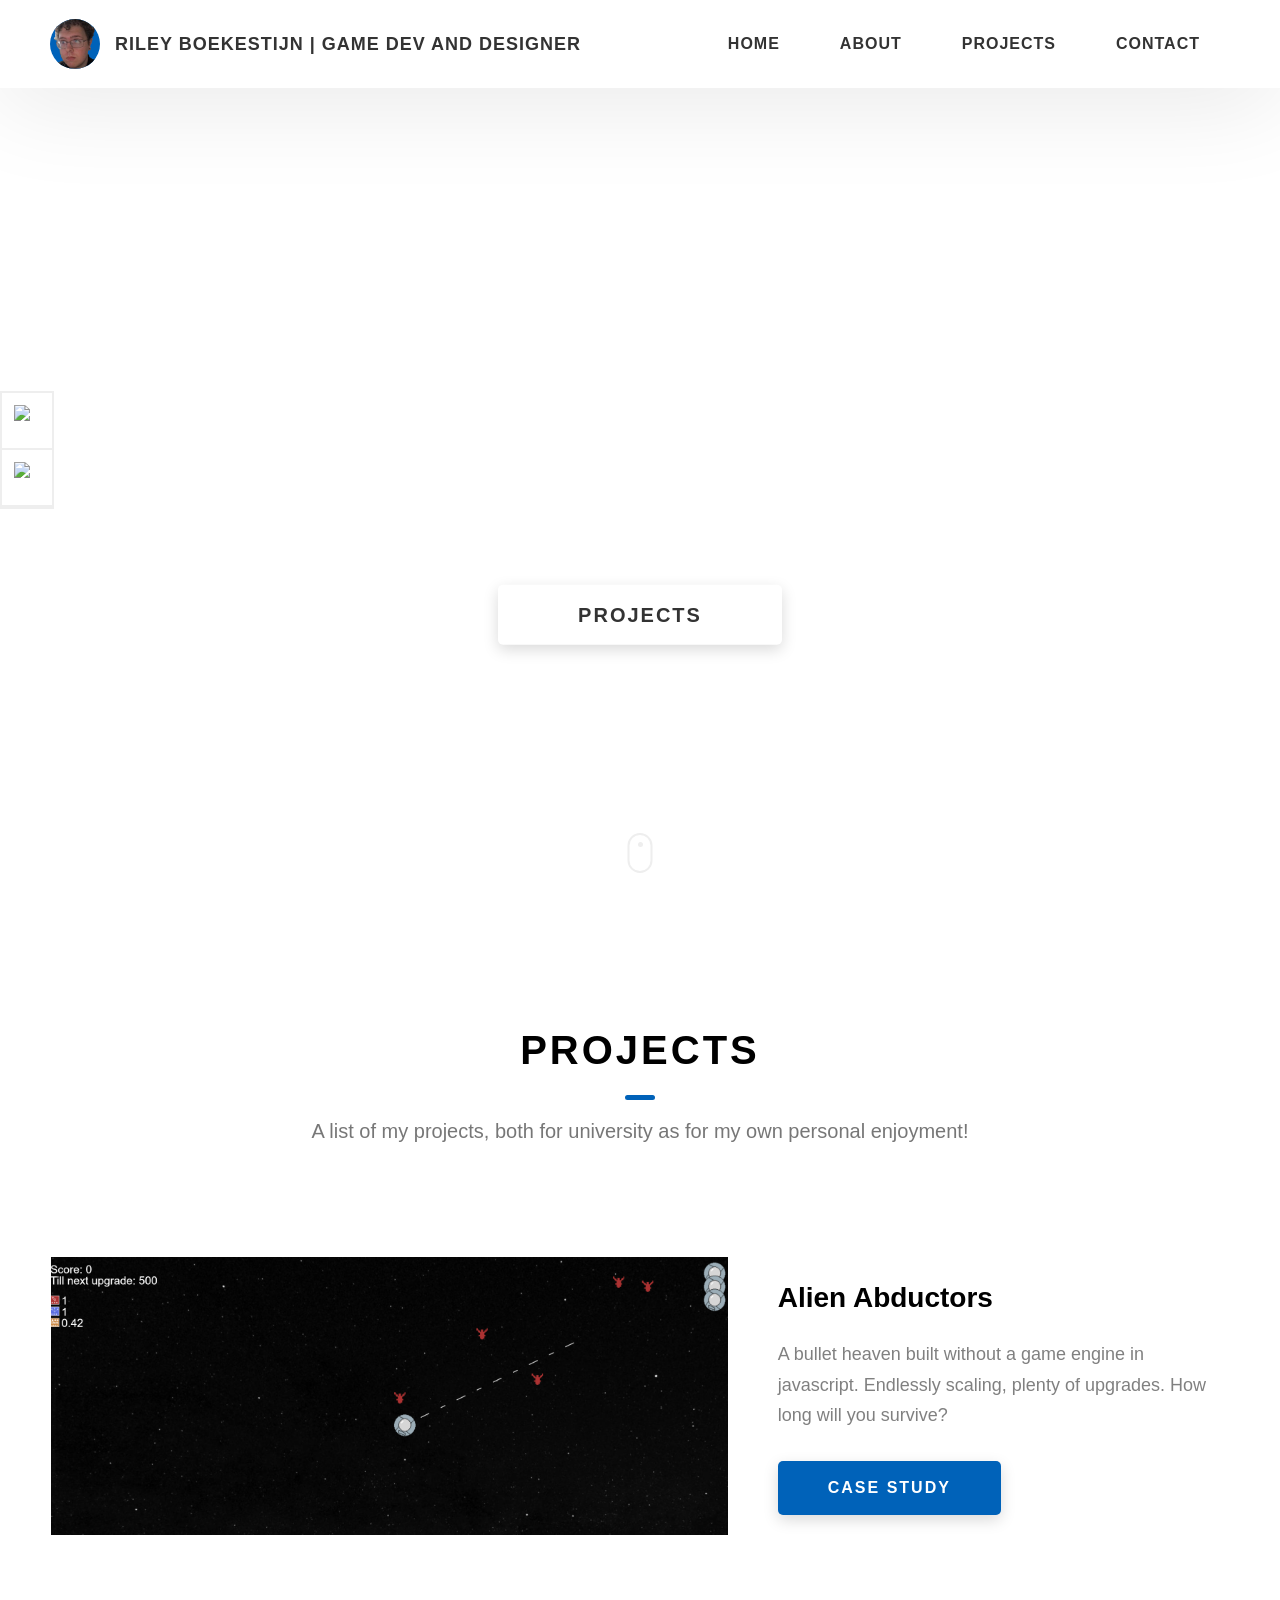
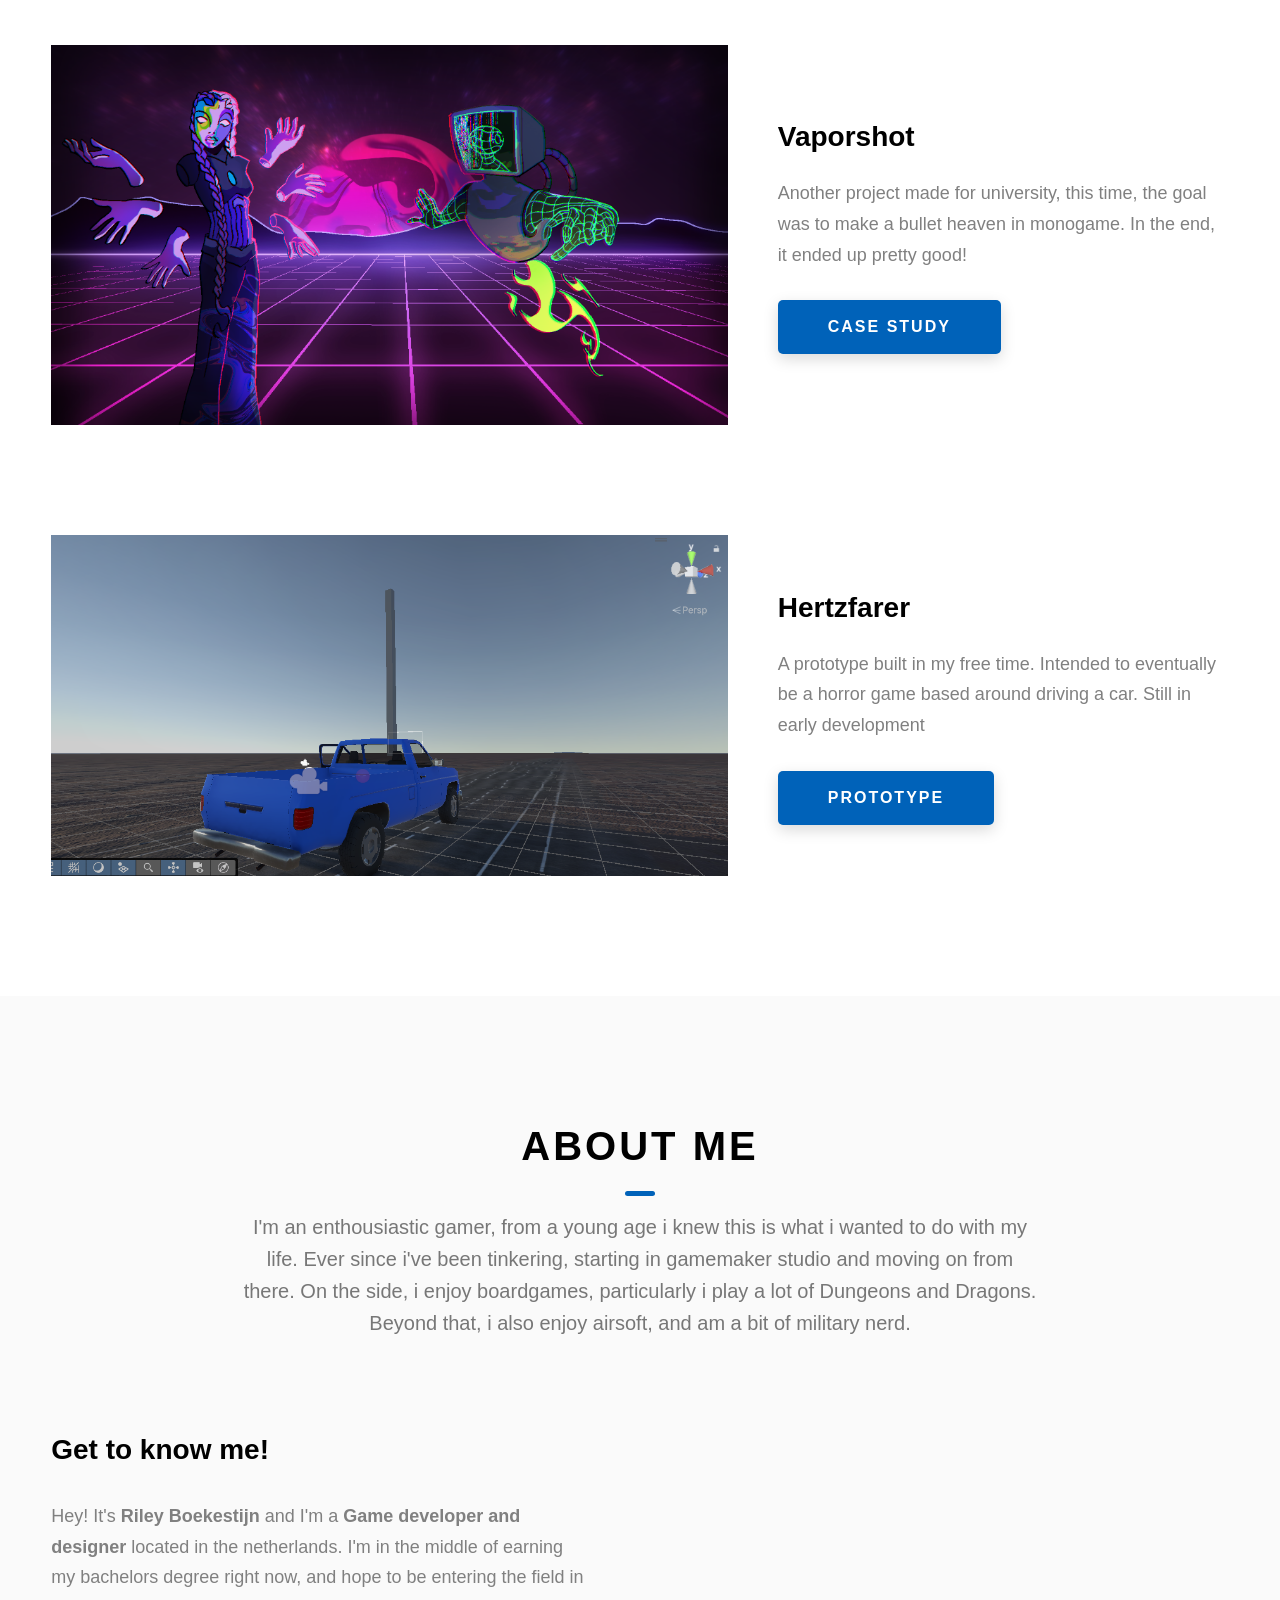
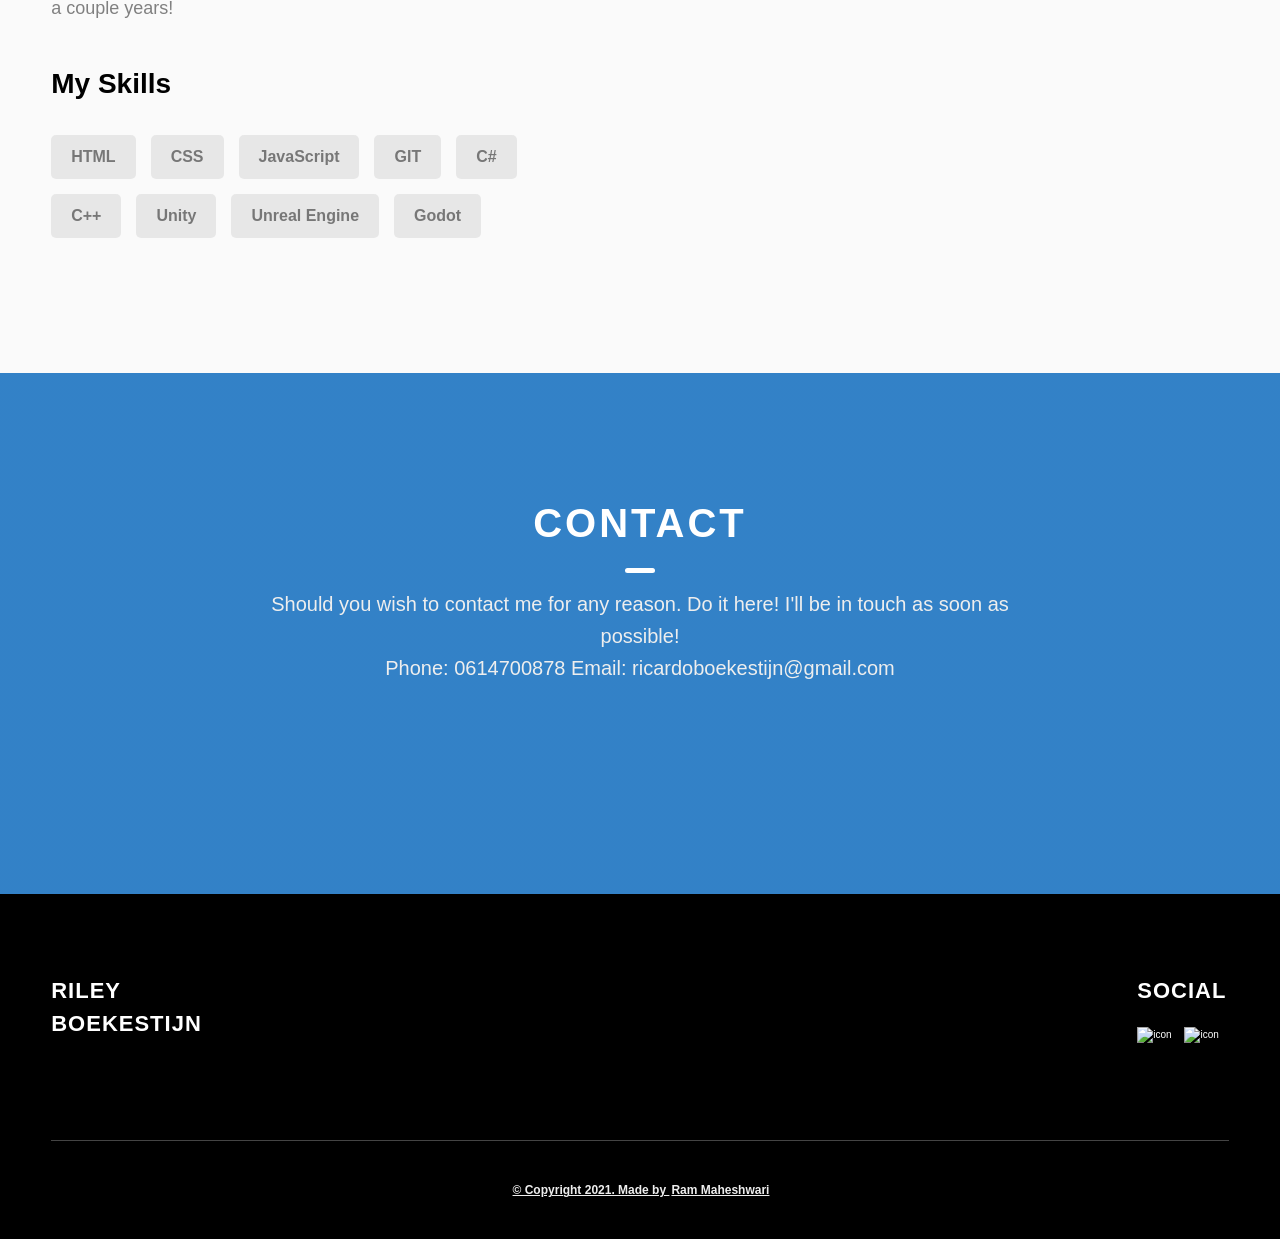
==== commit 57294750: "quick bugfix" ====
--- a/index.html
+++ b/index.html
@@ -17,10 +17,6 @@
       rel="stylesheet"
     />
   </head>
-   <script type="text/javascript" src="https://code.jquery.com/jquery-1.7.1.min.js">
- 
-}
-</script>
   <body>
     <header class="header">
       <div class="header__content">
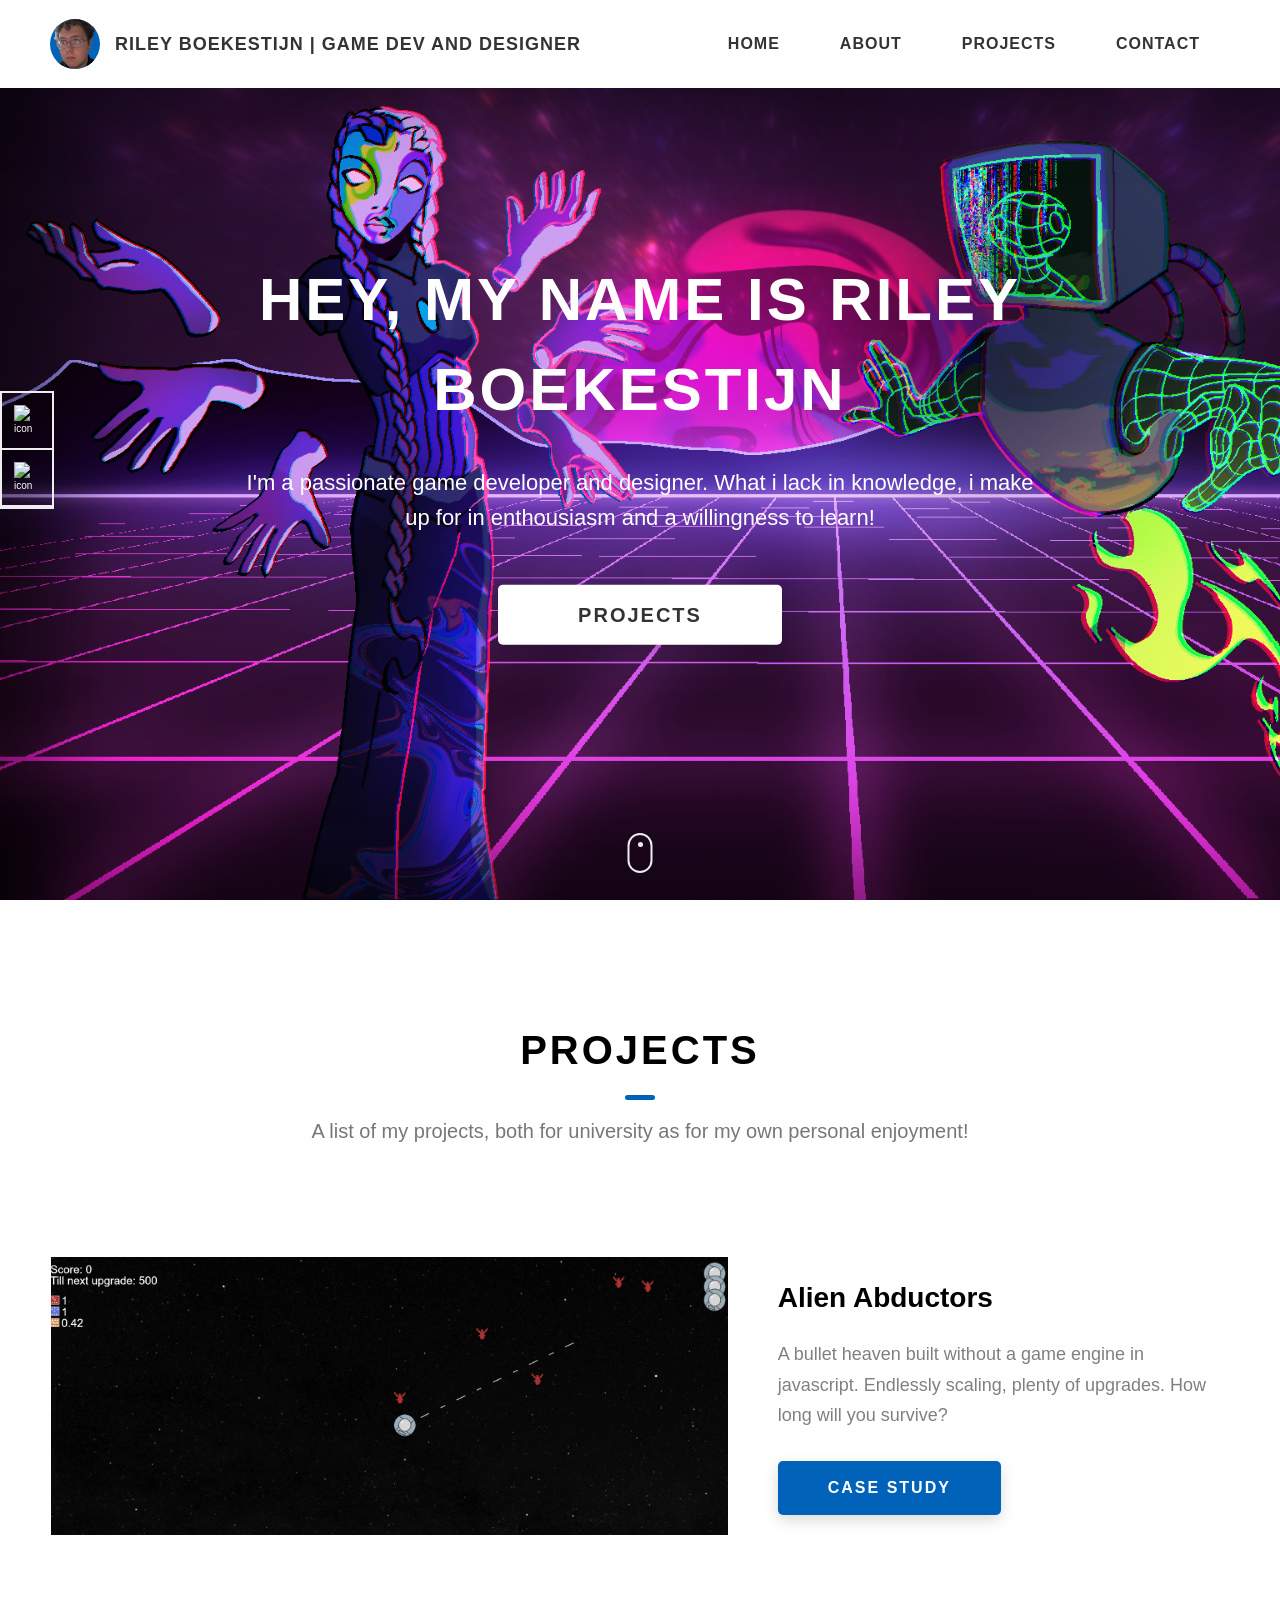
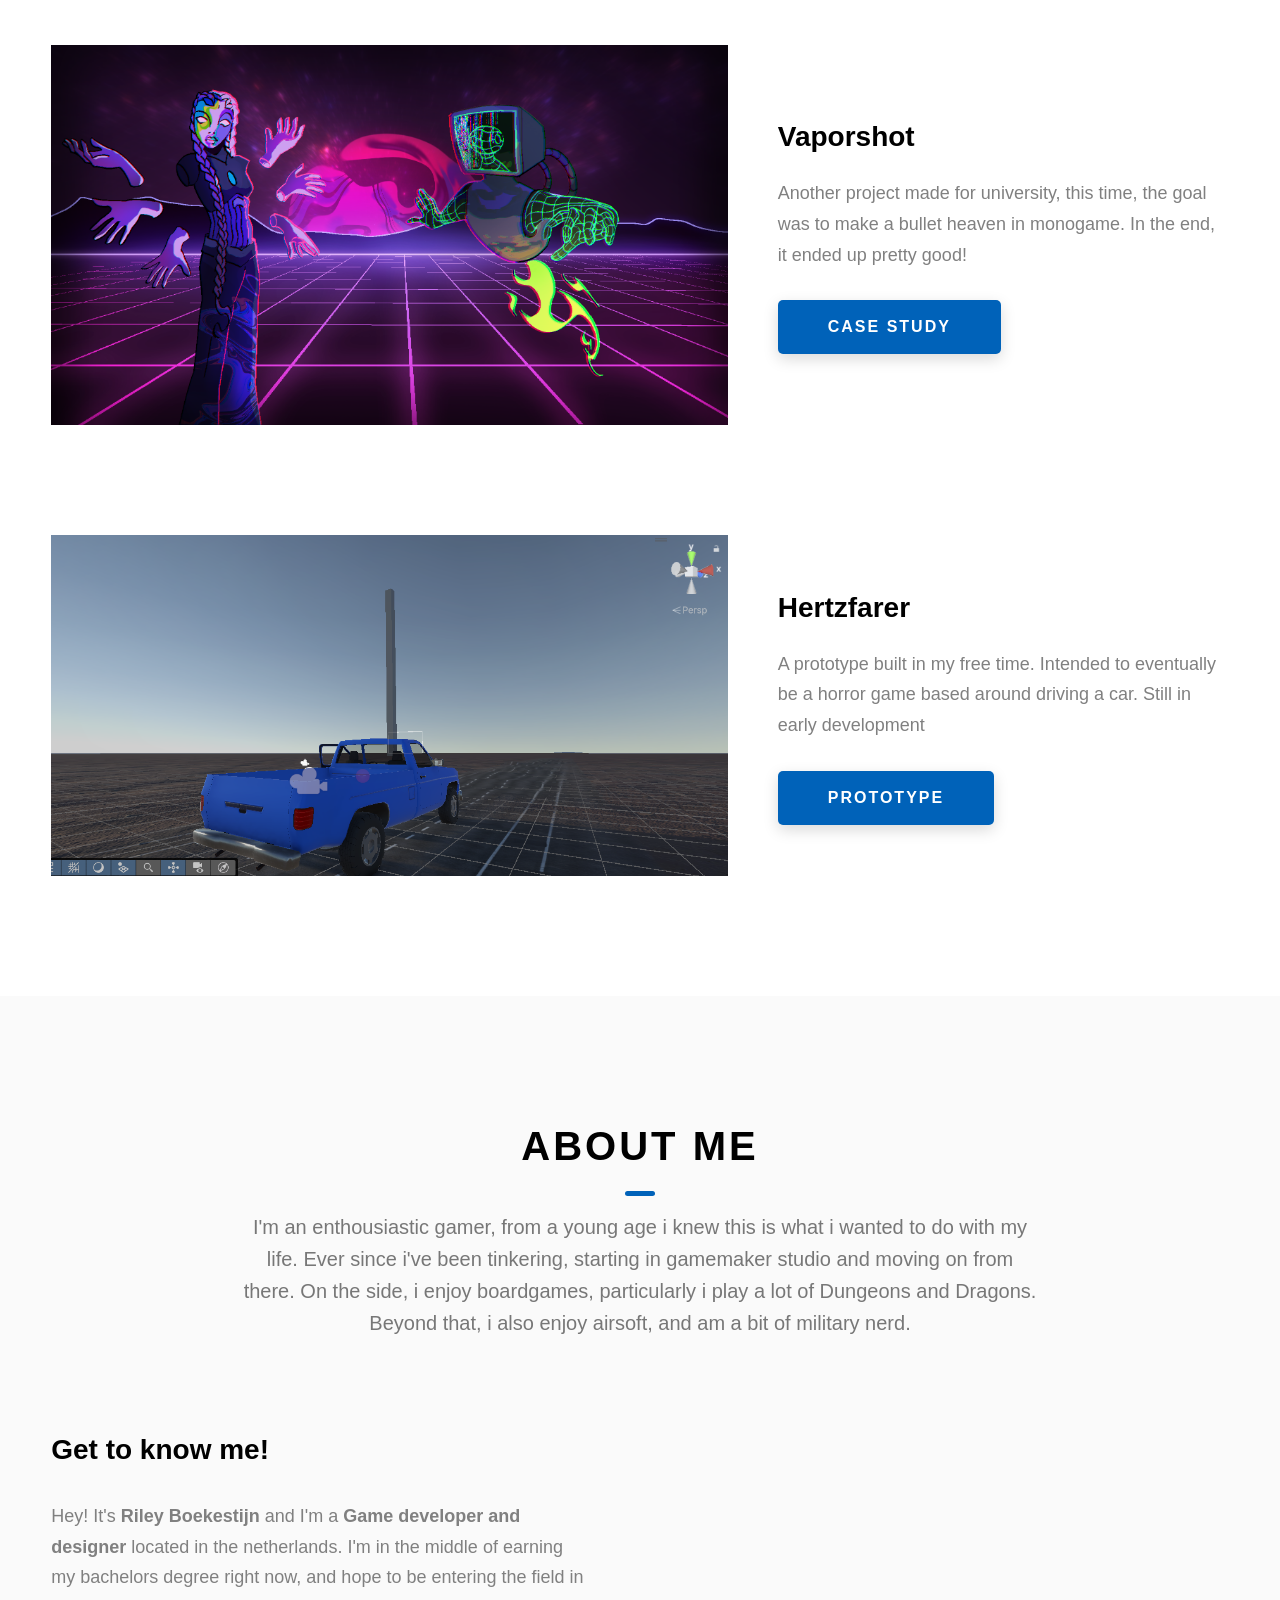
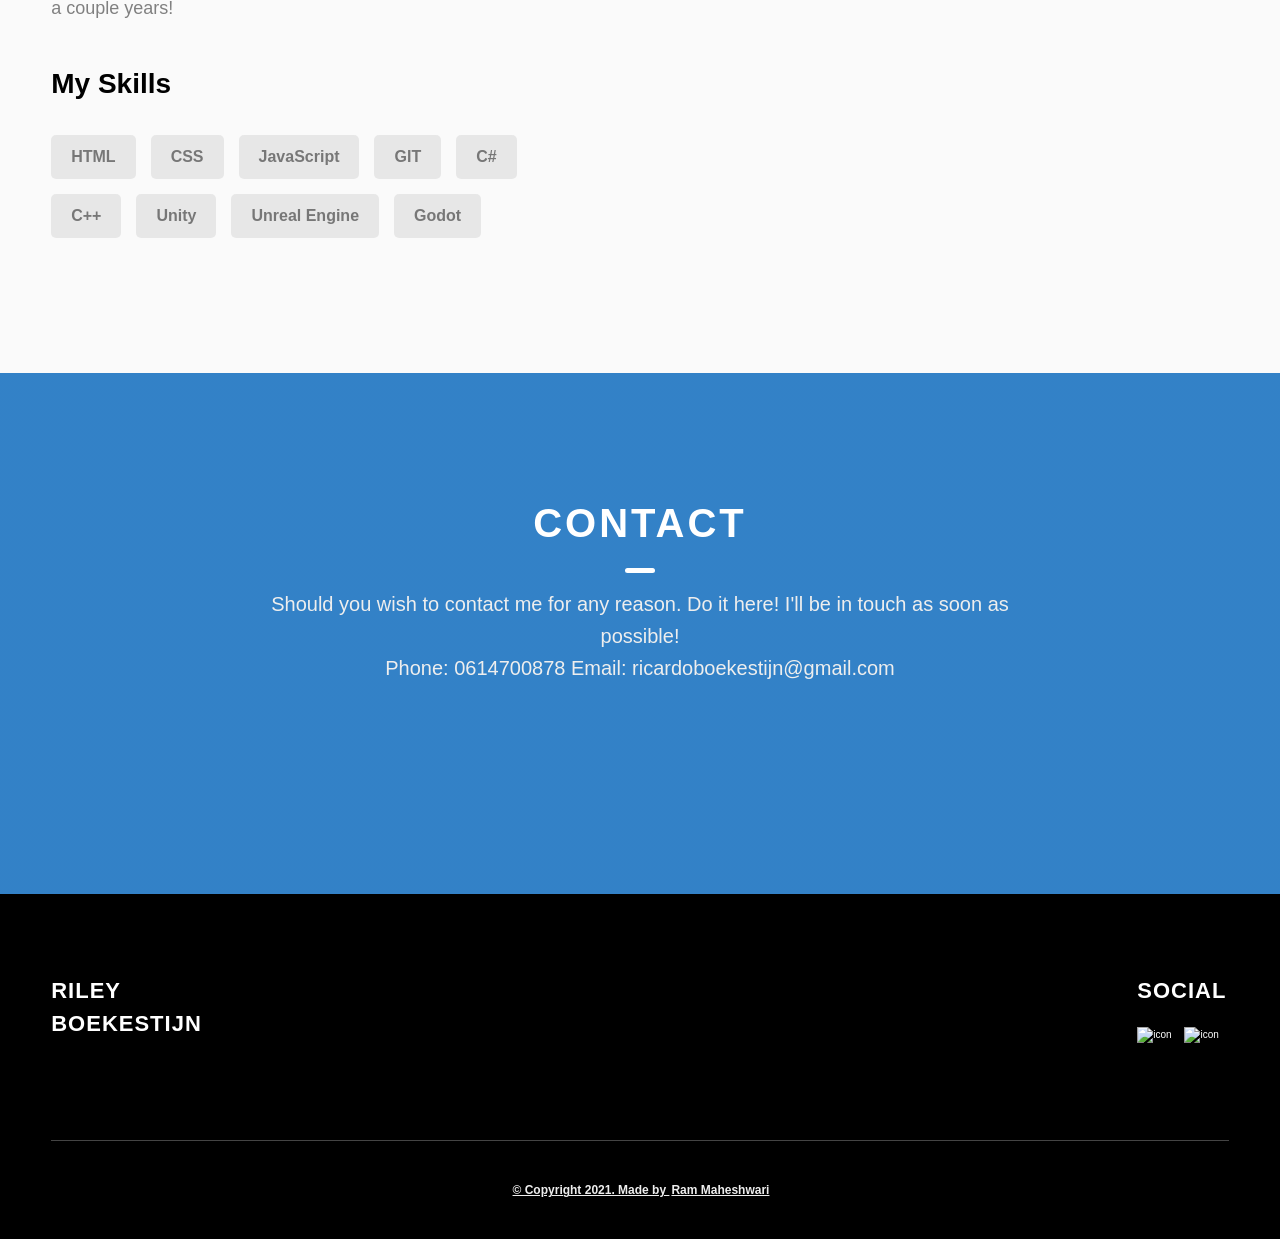
==== commit eb10546c: "another quick bugfix" ====
--- a/index.html
+++ b/index.html
@@ -17,6 +17,9 @@
       rel="stylesheet"
     />
   </head>
+   <script type="text/javascript" src="https://code.jquery.com/jquery-1.7.1.min.js">
+ 
+</script>
   <body>
     <header class="header">
       <div class="header__content">
--- a/css/style.css
+++ b/css/style.css
@@ -186,7 +186,7 @@
 
 .home-hero {
   color: #fff;
-  background-position: center;
+  background-Image: url(../assets/png/Game1.png);
   background-size: cover;
   height: 100vh;
   min-height: 80rem;
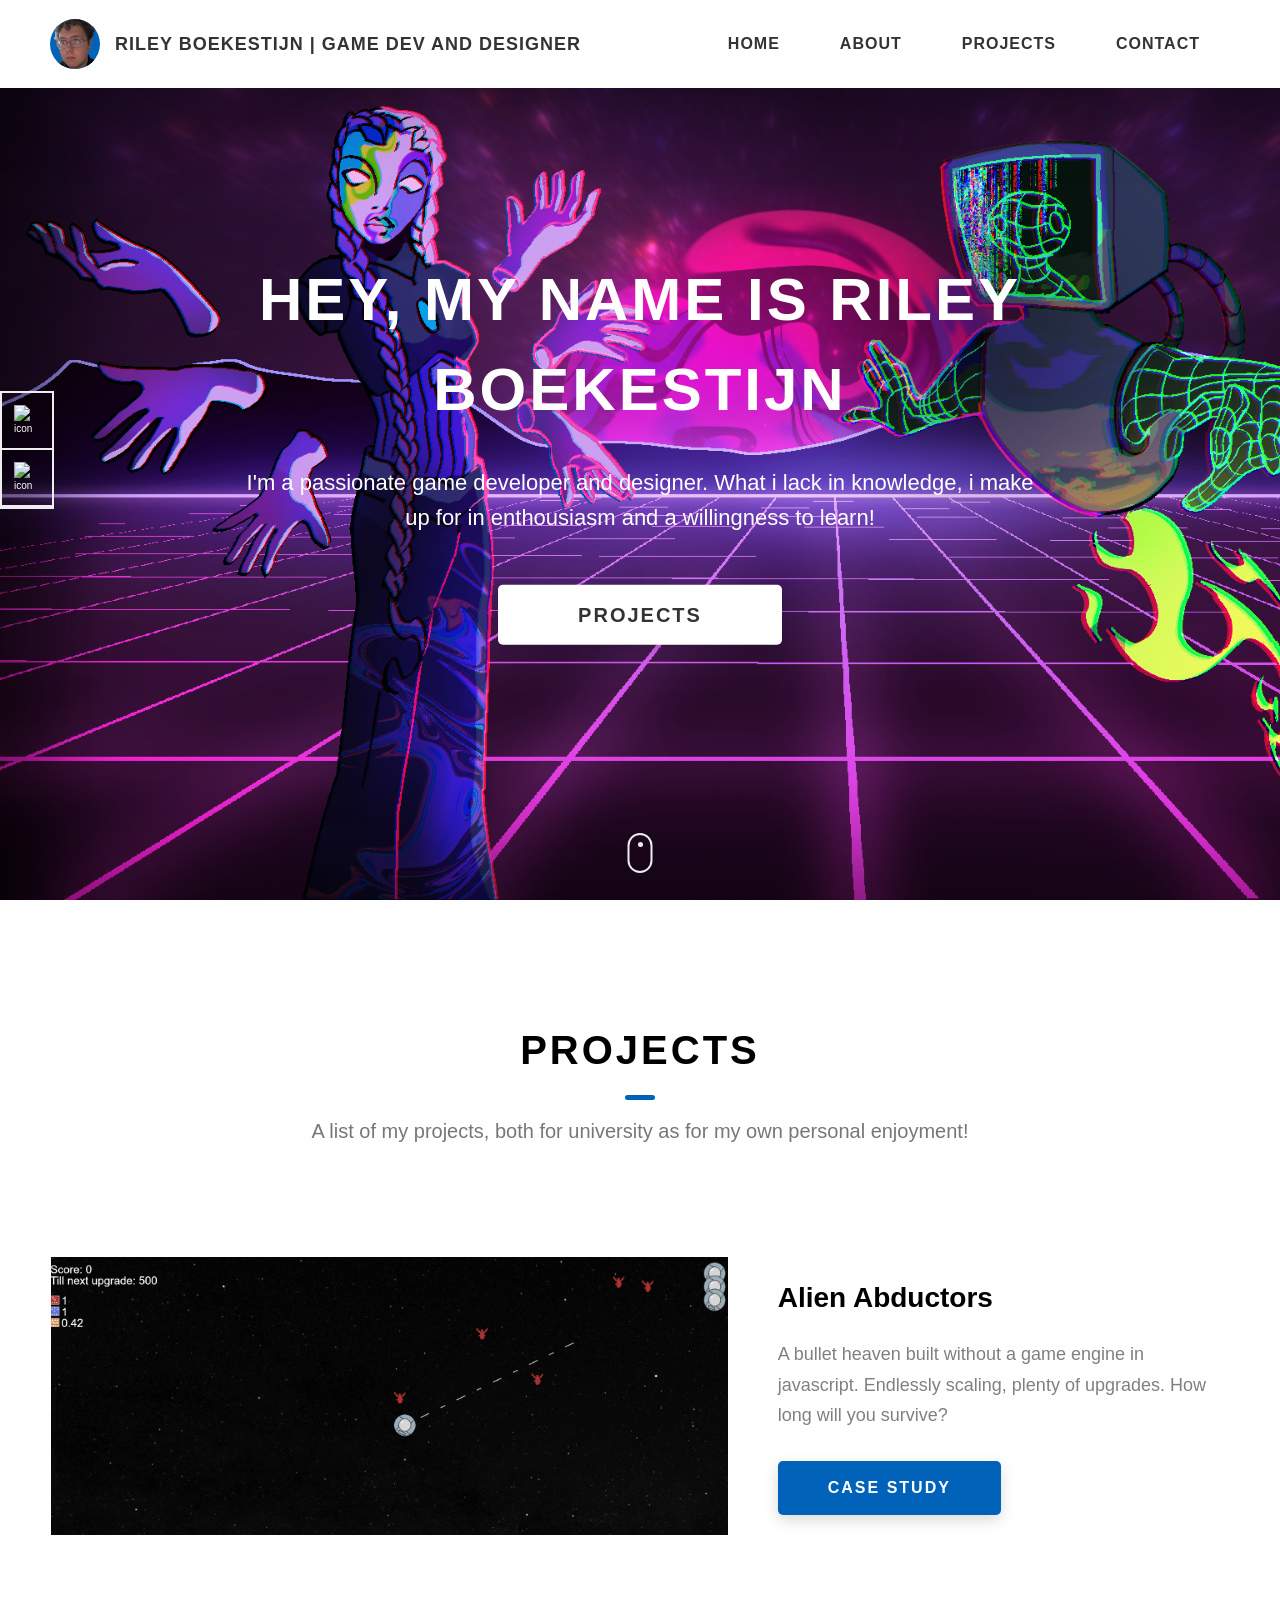
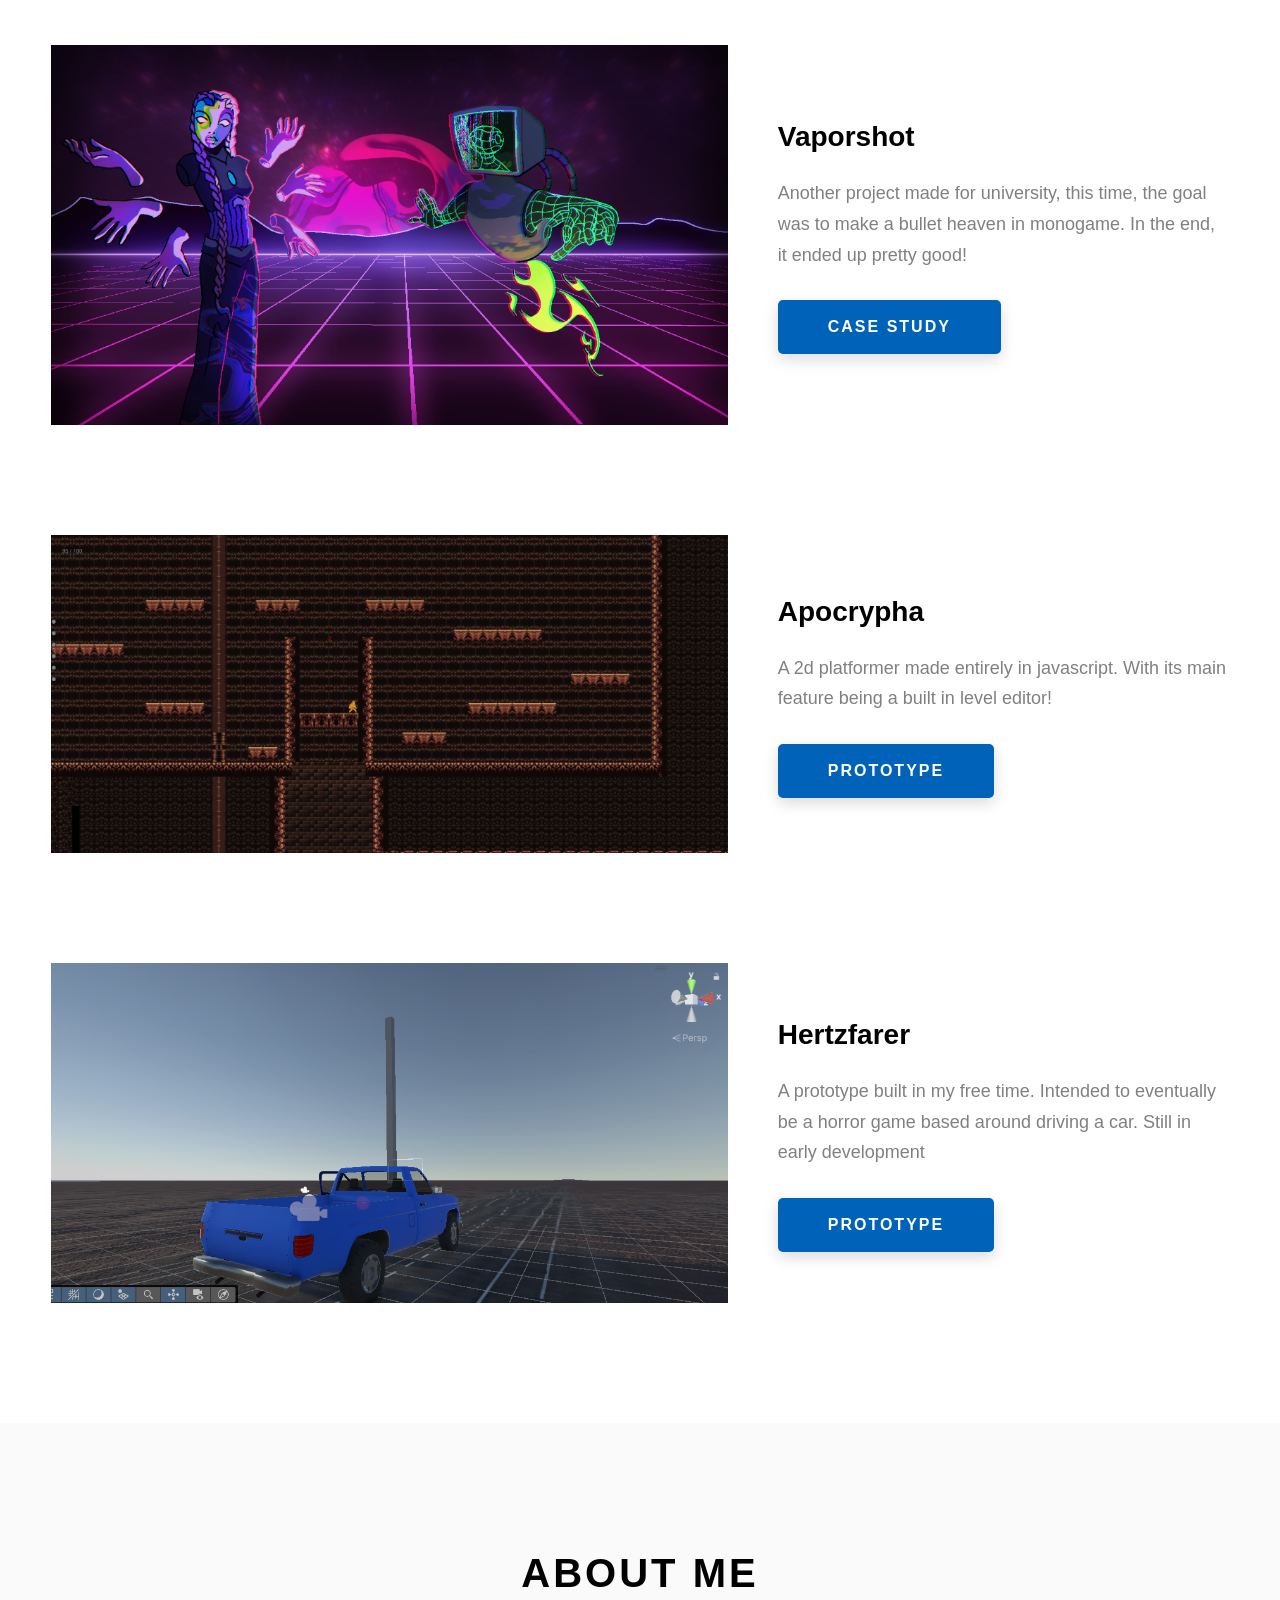
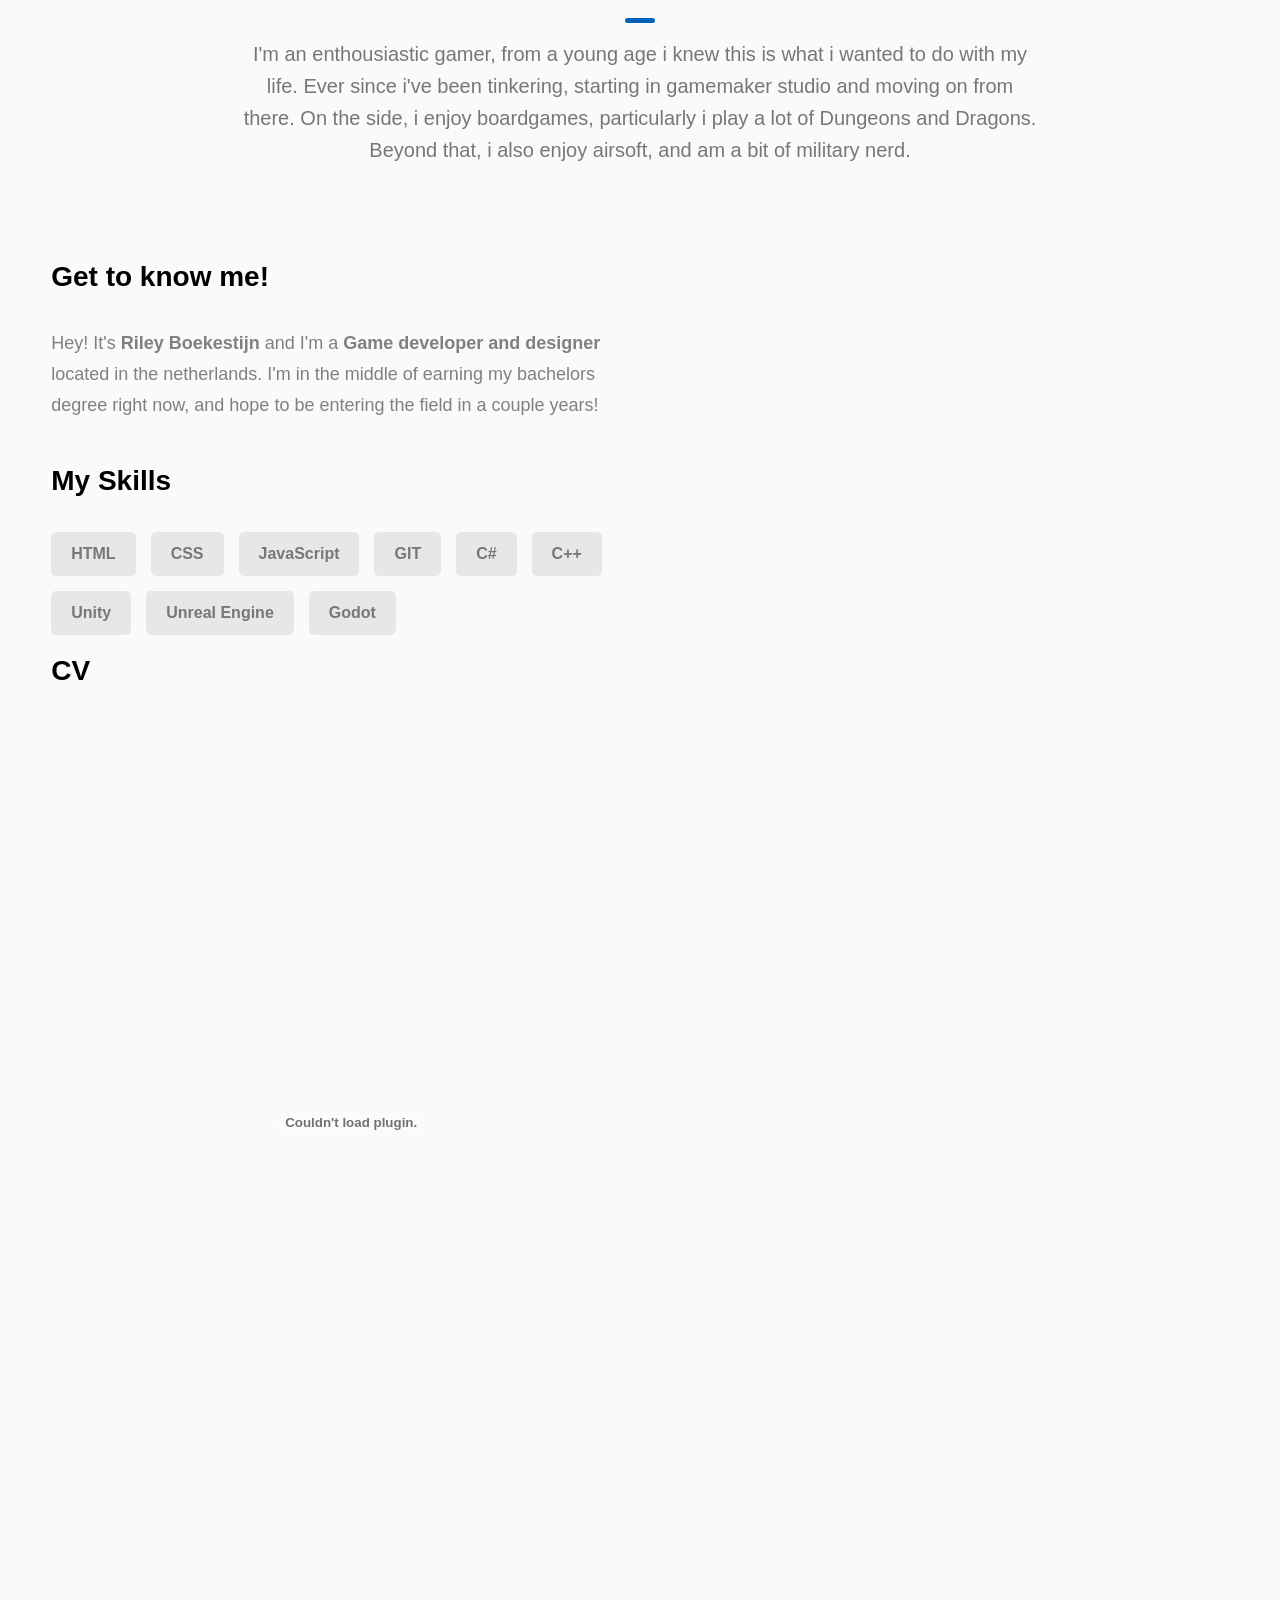
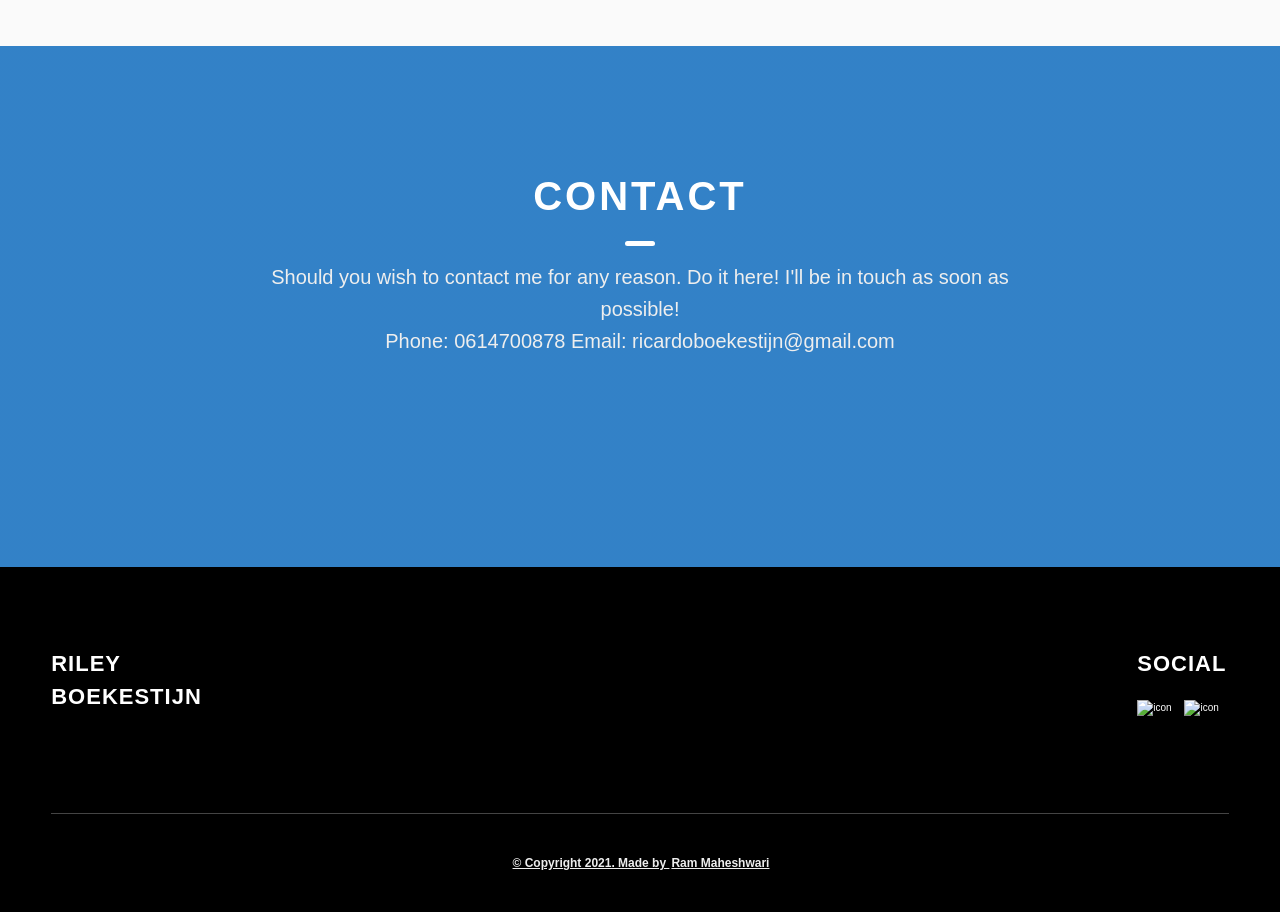
==== commit a2dd5b8f: "added Apocrypha project to portfolio" ====
--- a/index.html
+++ b/index.html
@@ -177,6 +177,27 @@
                 target="_blank"
                 >Case Study</a
               >
+            </div>
+          </div>
+          <div class="projects__row">
+            <div class="projects__row-img-cont">
+              <img
+                src="./assets/png/apocrypha.png"
+                alt="Software Screenshot"
+                class="projects__row-img"
+                loading="lazy"
+              />
+            </div>
+            <div class="projects__row-content">
+              <h3 class="projects__row-content-title"> Apocrypha </h3>
+              <p class="projects__row-content-desc">
+                A 2d platformer made entirely in javascript. With its main feature being a built in level editor!
+              </p>
+              <a
+                href="./project-4.html"
+                class="btn btn--med btn--theme dynamicBgClr"
+                target="_blank"
+                >Prototype</a>
             </div>
           </div>
           <div class="projects__row">
@@ -242,6 +263,10 @@
               <div class="skills__skill">Godot</div>
             </div>
           </div>
+          <h3 class="about__content-title"> CV </h3>
+          <div class="CV">
+            <embed src="assets/PDF/CV (1).pdf" width="600px" height="800px" />
+          </div>
         </div>
       </div>
     </section>
--- a/css/style.css
+++ b/css/style.css
@@ -62,6 +62,12 @@
 
 textarea {
   resize: none; }
+
+.CV{
+  align-content: center;
+  
+}
+
 
 .heading-primary {
   font-size: 6rem;
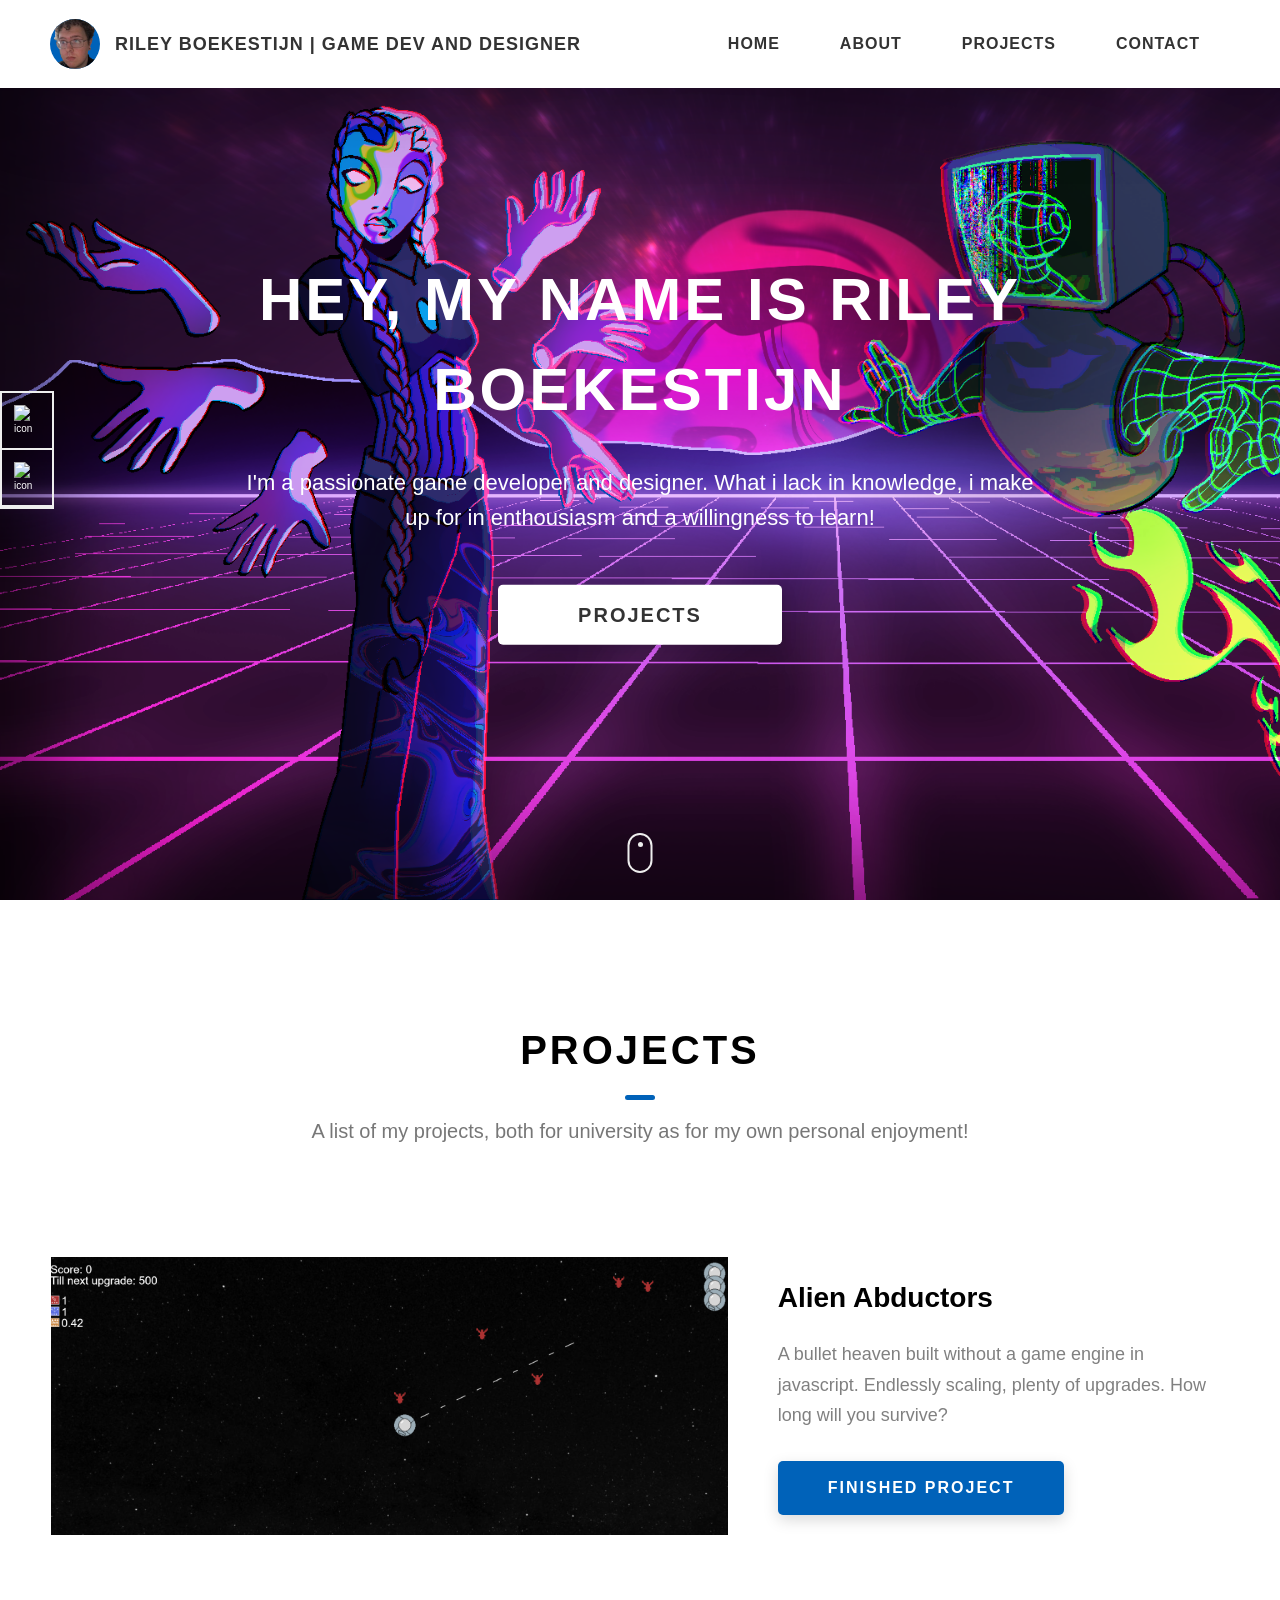
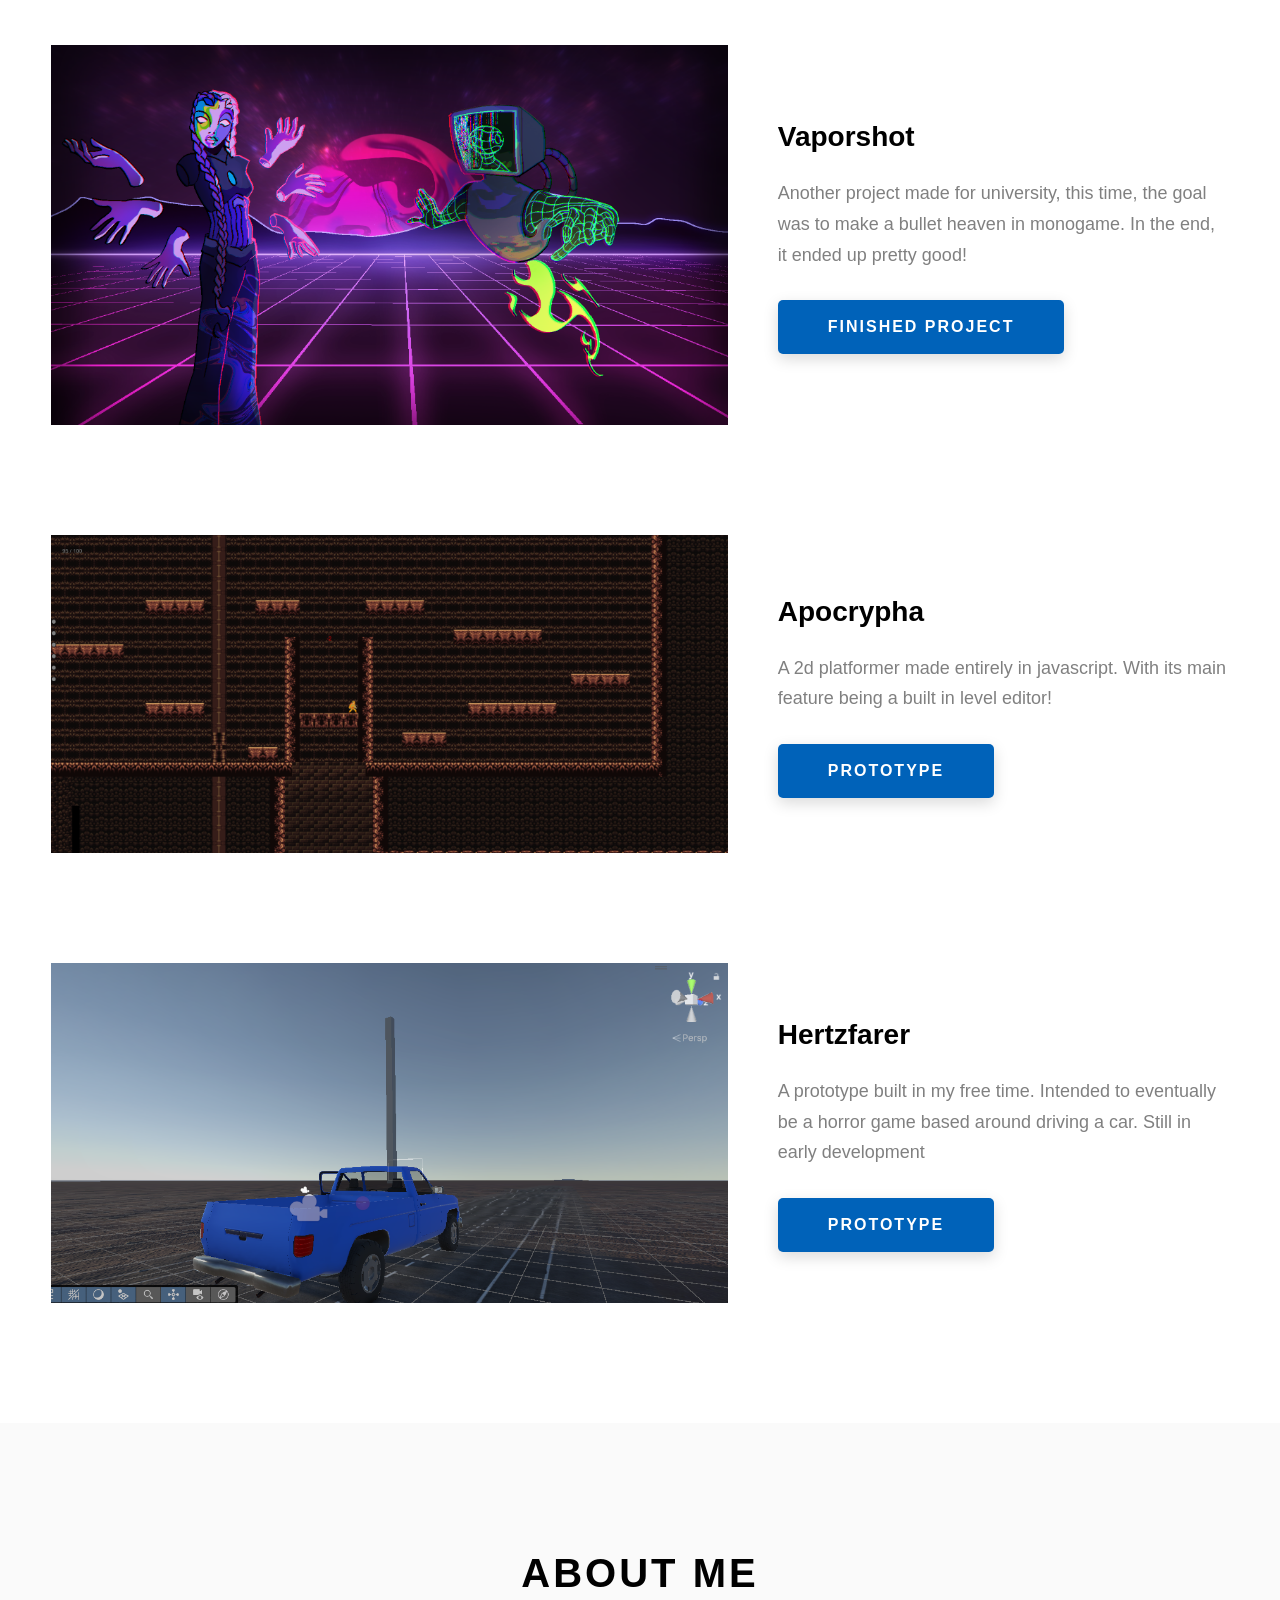
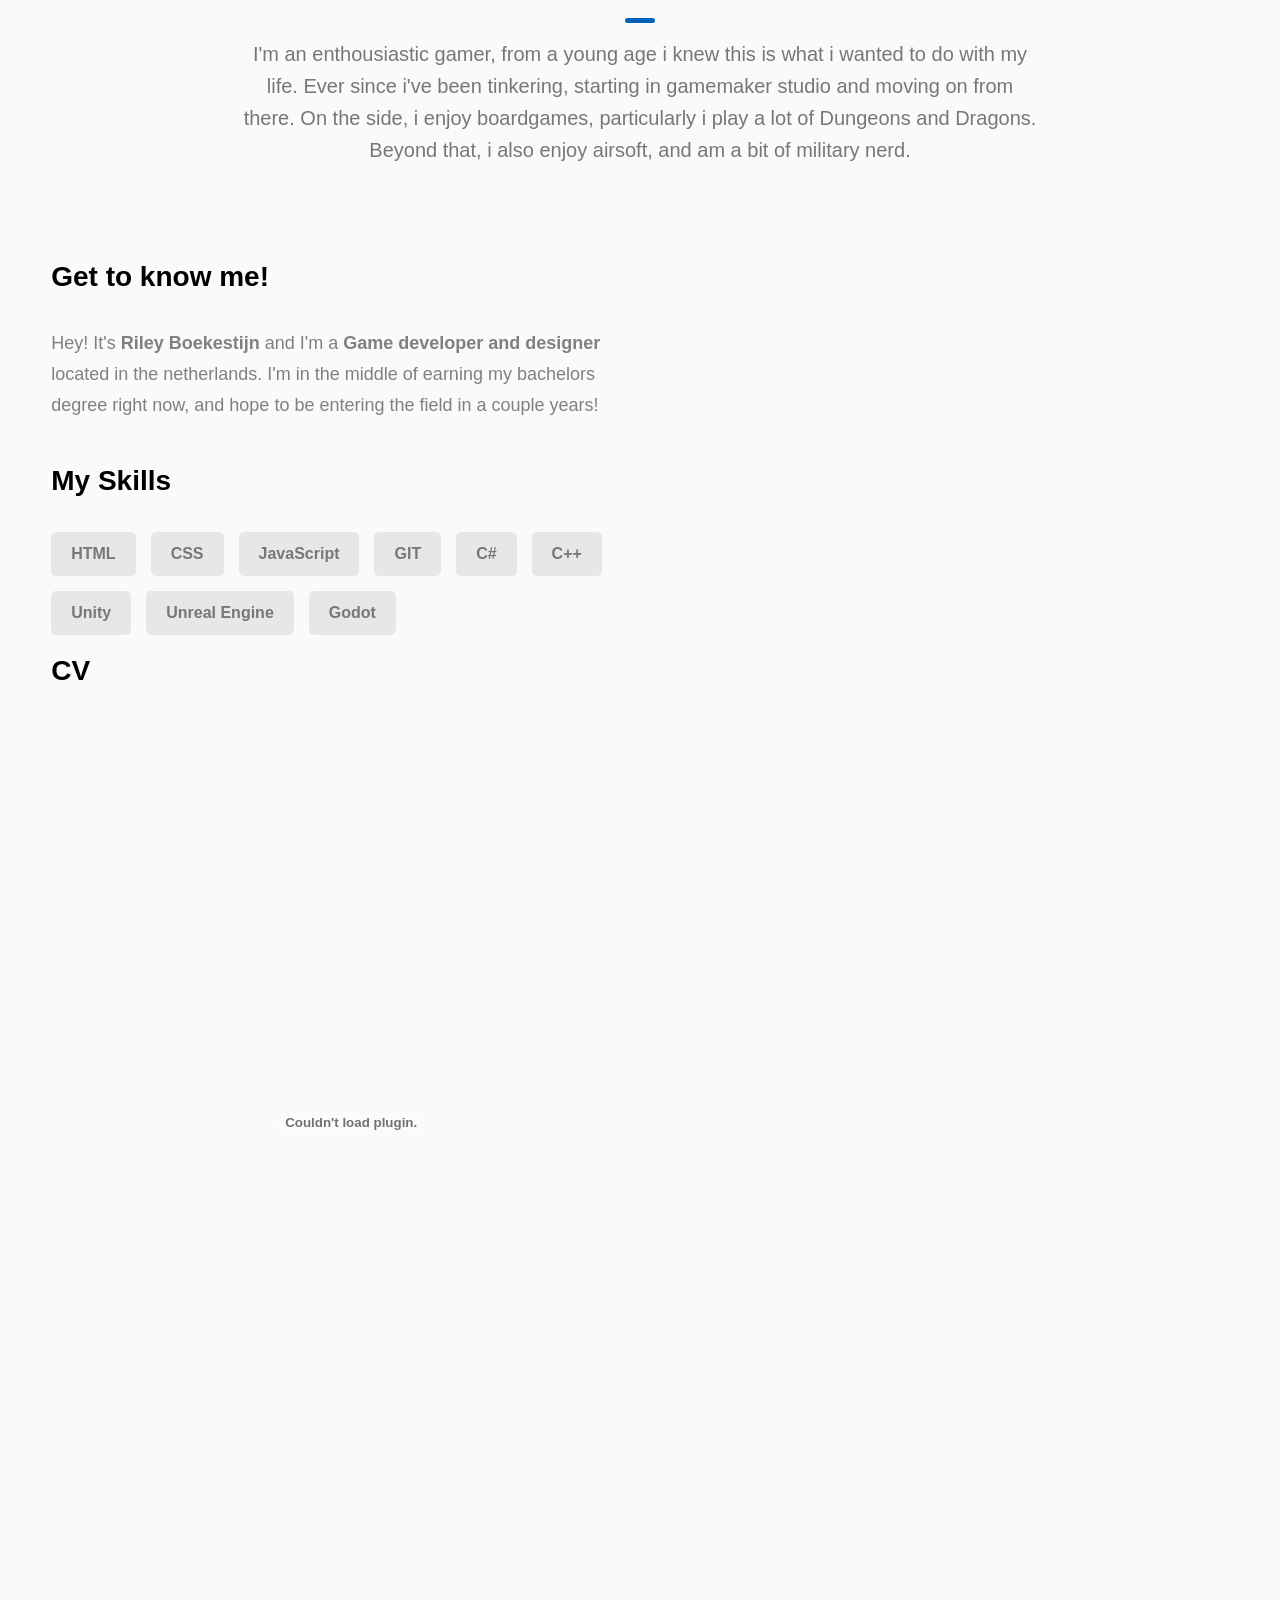
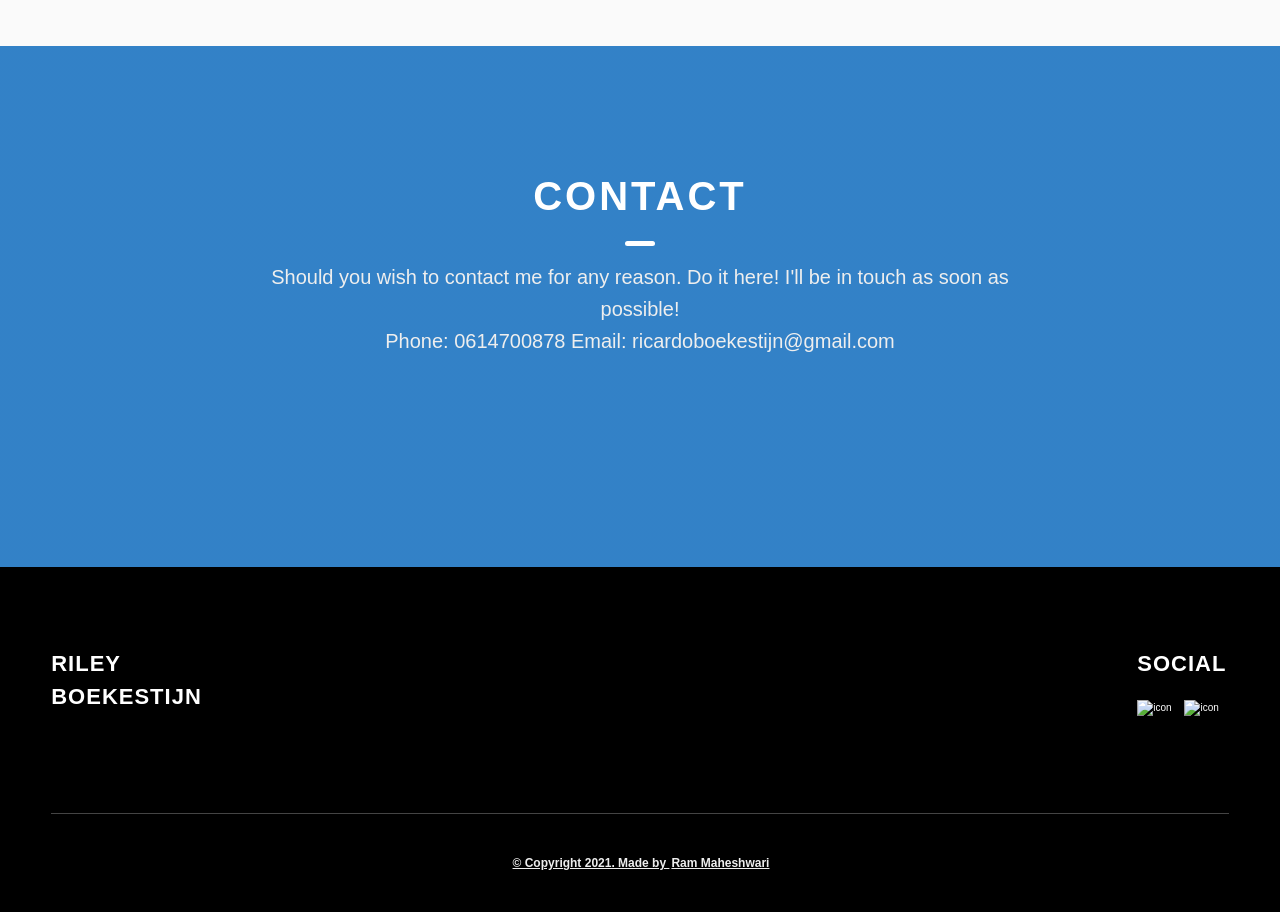
==== commit 64b3bb54: "updated terminology" ====
--- a/index.html
+++ b/index.html
@@ -152,7 +152,7 @@
                 href="./project-1.html"
                 class="btn btn--med btn--theme dynamicBgClr"
                 target="_blank"
-                >Case Study</a
+                >Finished project</a
               >
             </div>
           </div>
@@ -175,7 +175,7 @@
                 href="./project-2.html"
                 class="btn btn--med btn--theme dynamicBgClr"
                 target="_blank"
-                >Case Study</a
+                >Finished project</a
               >
             </div>
           </div>
